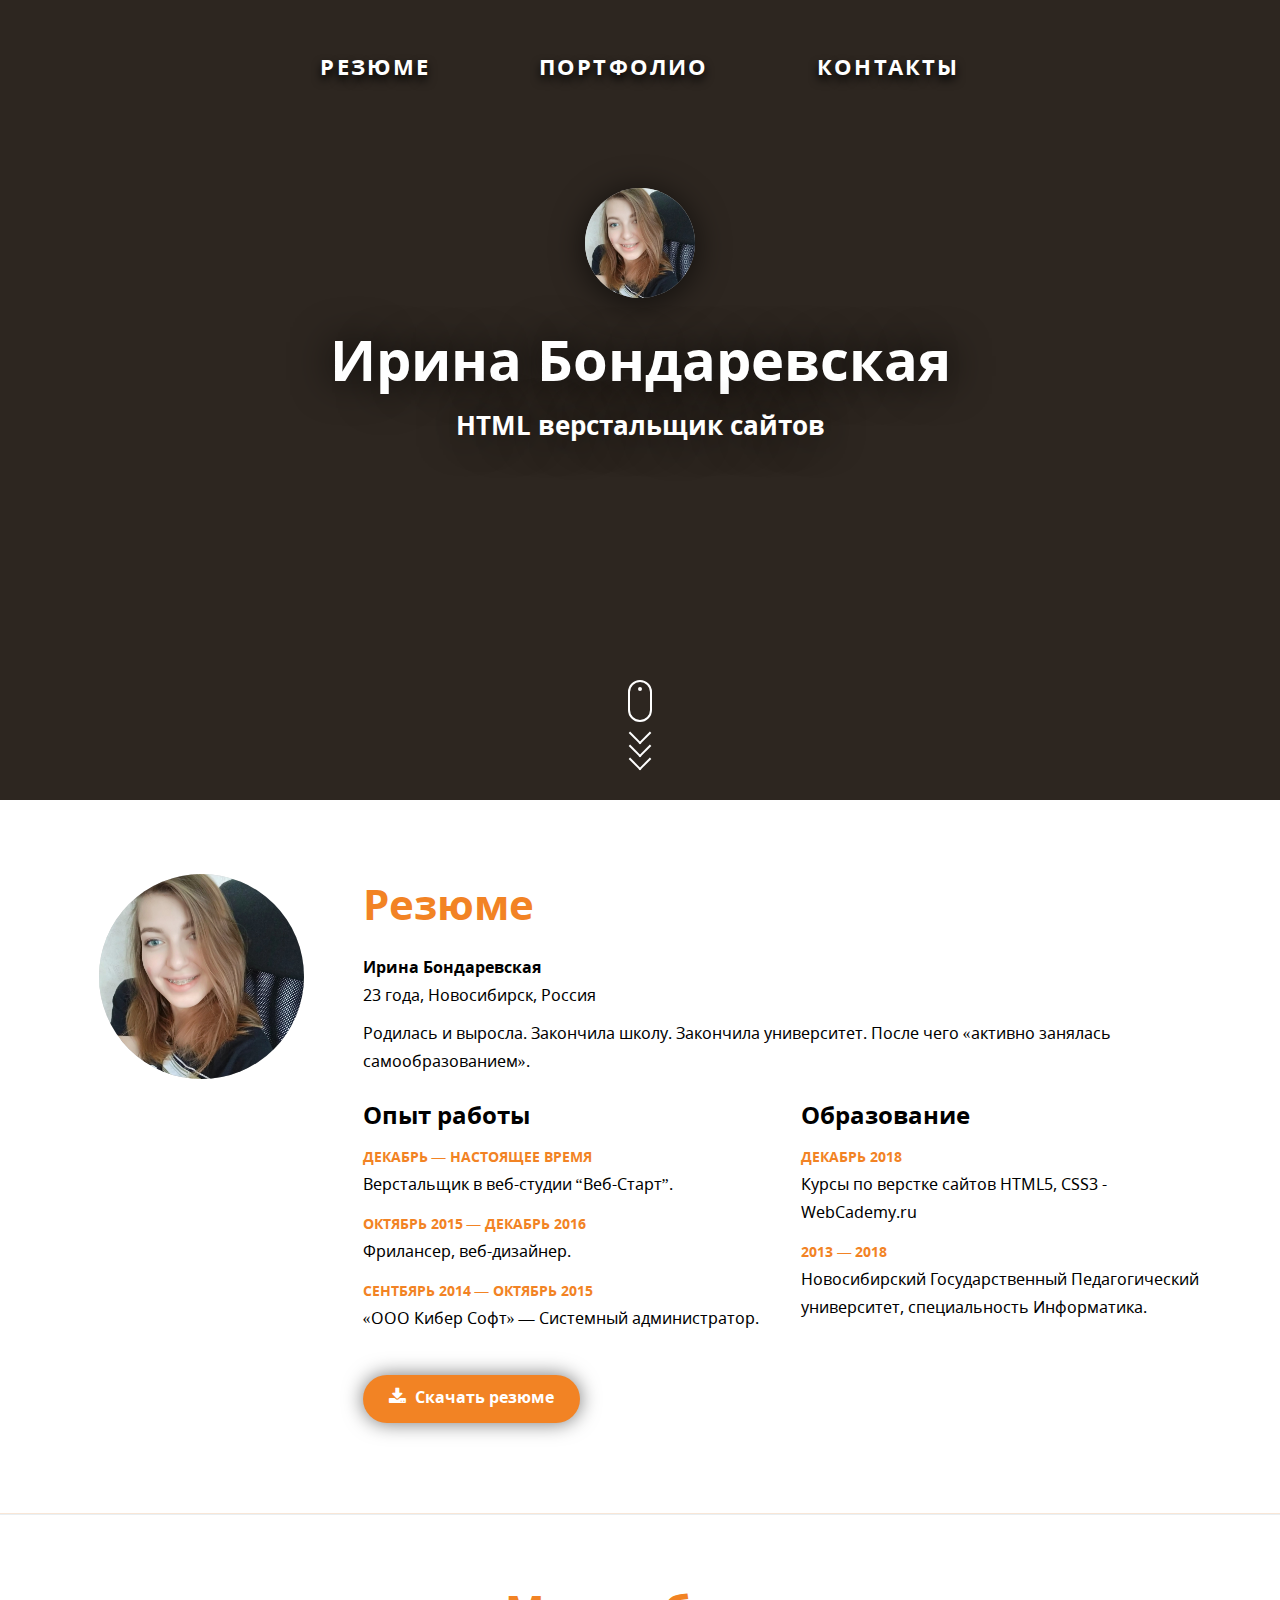
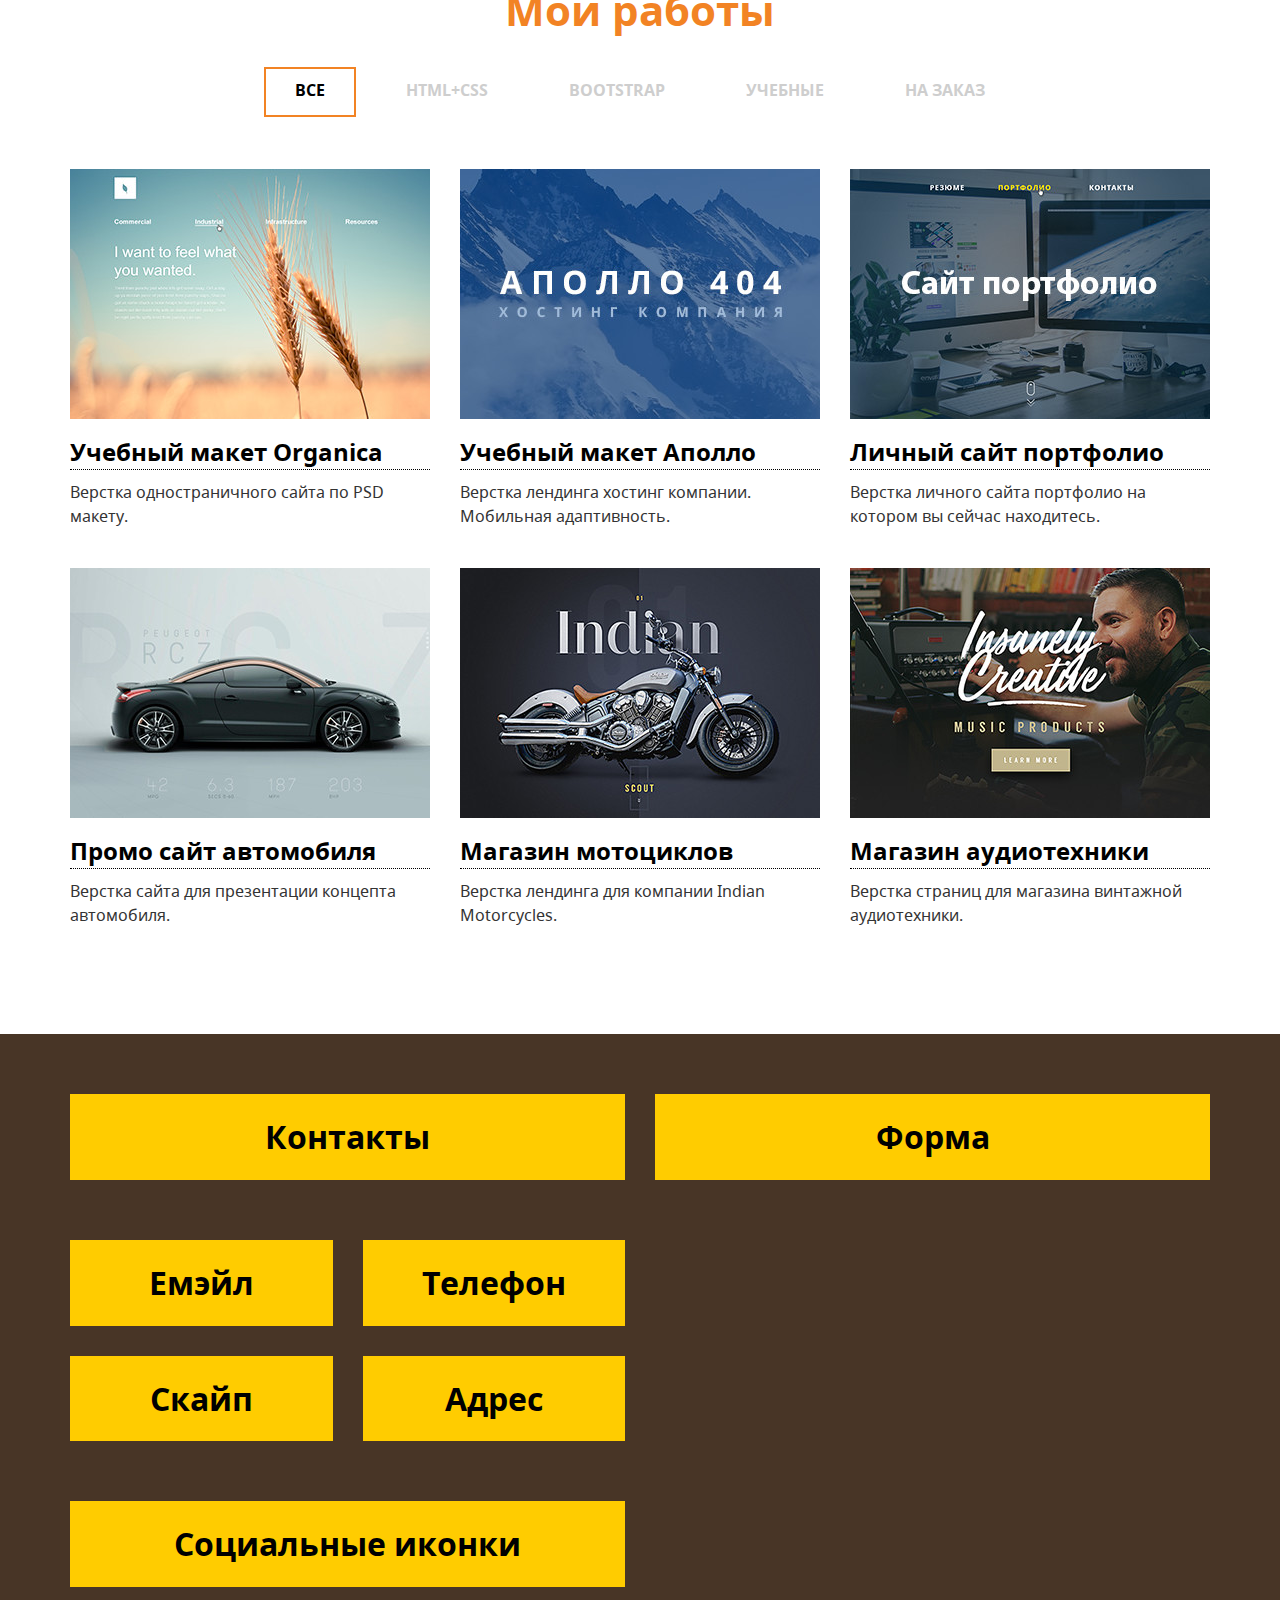
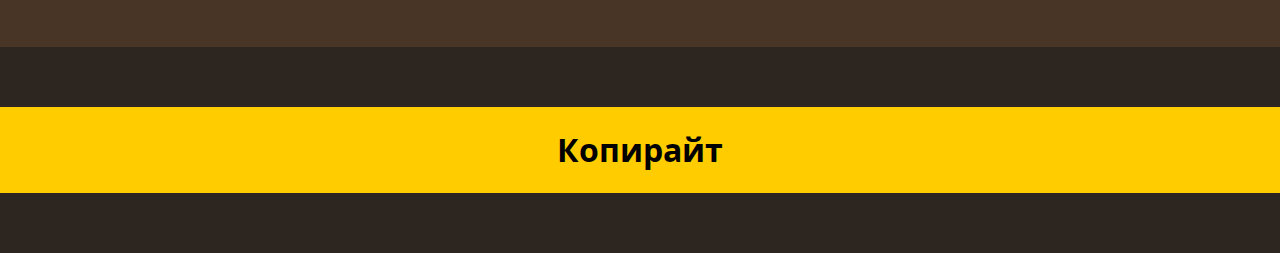
==== docs/index.html @ ef846573 "filter" ====
<!DOCTYPE html>
<html lang="ru">
<head>
	<meta charset="UTF-8">
	<meta http-equiv="X-UA-Compatible" content="IE=edge" />
	<meta name="viewport" content="width=device-width, initial-scale=1.0" />

	<!-- Titles -->
	<title>Personal site portfolio- Irina Bondarevskaya</title>
	<meta name="keywords" content="Ключевые слова...">
    <meta name="description" content="Описание страницы...">

	<!-- Syles -->
	<link rel="stylesheet" href="libs/bootstrap/css/bootstrap.min.css">
	<link rel="stylesheet" href="css/main.css">
	<link rel="stylesheet" href="fonts/noto-webfont/noto.css">
	<link rel="stylesheet" href="fonts/font-awesome/css/font-awesome.min.css">
	
</head>
<body>

	<!--[if lt IE 8]>
	    <p class="browserupgrade">Вы используете <strong>устаревшую</strong> версию браузера. Пожалуйста <a href="http://browsehappy.com/">обновите свой браузер</a>.</p>
	<![endif]-->

	<!-- Здесь пишем код -->


	<!-- Шапка страницы -->
	<div class="header ">
		<div class="header__inner">
			<nav class="navigation">
				<div class="navigation__toggle navigation__toggle--fixed">
					<i class="fa fa-bars" aria-hidden="true"></i>
				</div>
				<ul class="navigation__list">
					<li><a href="#resume">Резюме</a></li>
					<li><a href="#portfolio">Портфолио</a></li>
					<li><a href="#contacts">Контакты</a></li>
				</ul>
			</nav>
			<div class="header__centered-content">
				<div class="user-photo user-photo--shadow">
					<img src="usercontent/img/ph1.jpg" alt="Ирина Бондаревская">
				</div>
				<h1 class="header__title">Ирина Бондаревская</h1>
				<h2 class="header__subtitle">HTML верстальщик сайтов</h2>
			</div>

		<a href="#resume" class="mouse_scroll">

		<div class="mouse">
			<div class="wheel"></div>
		</div>
		<div>
			<span class="m_scroll_arrows unu"></span>
			<span class="m_scroll_arrows doi"></span>
			<span class="m_scroll_arrows trei"></span>
		</a>
		</div>
		</div>
	</div>
	<!--//Шапка страницы  -->

	<!-- Резюме -->
	<div id="resume" class="section section--bottom-line section--bg-laptop ">
	<div class="container ">
		<div class="row">
			<!-- Фото пользователя -->
			<div class="hidden-xs col-sm-2 col-lg-3">
				<div class="user-photo user-photo--big">
					<img src="usercontent/img/ph1.jpg" alt="Ирина Бондаревская">
				</div> 
			</div>
			<!--// Фото пользователя-->

			<!-- Резюме пользователя-->
			<div class="col-sm-10 col-lg-9">
				<div class="heading">Резюме</div>
				<p><strong>Ирина Бондаревская</strong><br>23 года, Новосибирск, Россия<br></p>
				<p>Родилась и выросла. Закончила школу. Закончила университет. После чего «активно занялась самообразованием».</p>

				<!-- Опыт и образование-->
				<div class="row">
					<div class="col-sm-6"> 
						<div class="heading heading--medium">Опыт работы</div>
						<ul class="defenition-list">
							<li class="defenition-list__item">
							<div class="defenition-list__def">
								Декабрь — настоящее время 
							</div>
							<div class="defenition-list__desc">
								<p>Верстальщик в веб-студии “Веб-Старт”.</p>
							</div>
						</li>
							<li class="defenition-list__item">
							<div class="defenition-list__def">
								октябрь 2015 — Декабрь 2016
							</div>
							<div class="defenition-list__desc">
								<p>Фрилансер, веб-дизайнер.</p>
							</div>
						</li>
							<li class="defenition-list__item">
							<div class="defenition-list__def">
								Сентбярь 2014 — Октябрь 2015
							</div>
							<div class="defenition-list__desc">
								<p>«ООО Кибер Софт» — Системный администратор.</p>
							</div>
						</li>
						</ul>
					</div>

					<div class="col-sm-6"> 
						<div class="heading heading--medium">Образование</div>
						<ul class="defenition-list">
							<li class="defenition-list__item">
							<div class="defenition-list__def">
								декабрь 2018
							</div>
							<div class="defenition-list__desc">
								<p>Курсы по верстке сайтов HTML5, CSS3 - 	WebCademy.ru</p>
							</div>
						</li>
							<li class="defenition-list__item">
							<div class="defenition-list__def">
								2013 — 2018
							</div>
							<div class="defenition-list__desc">
								<p>Новосибирский Государственный Педагогический университет, специальность Информатика.</p>
							</div>
						</li>
							<li class="defenition-list__item">
							<div class="defenition-list__def">
								
							</div>
							<div class="defenition-list__desc">
								<p></p>
							</div>
						</li>
						</ul>

					</div>
				</div>
				<!--// Опыт и образование-->

				<div class="button">
					<i class="fa fa-download"></i>
					Скачать резюме
				</div>
			</div>
			<!--// Резюме пользователя-->
		</div>
	</div>
</div>
	<!--// Резюме -->

	<div class="line"></div>

	<!-- Портфолио -->
<div id="portfolio" class="section section--padding-smaller section--bg-gear">
	<div class="container">

		<div class="heading heading-center ">Мои работы</div>

		<!-- Фильтр работ -->

		<div class="filter-block">
			<ul class="filter-block__block">
				<li class="filter-block__element">
					<span class="filter-block__button filter-block__button--active filter"  data-filter="all">Все</span>
				</li>
				<li class="filter-block__element">
					<span class="filter-block__button filter" data-filter=".html-css">HTML+CSS</span>
				</li>
				<li class="filter-block__element">
					<span class="filter-block__button filter" data-filter=".bootstrap">Bootstrap</span>
				</li>
				<li class="filter-block__element">
					<span class="filter-block__button filter" data-filter=".tutorial">Учебные</span>
				</li>
				<li class="filter-block__element">
					<span class="filter-block__button filter" data-filter=".payed">На заказ</span>
				</li>
			</ul>
		</div>
		<!-- //Фильтр работ -->

			

		<!-- Галерея работ 1 -->

		<div class="row" id="portfolio-projects">
			<div class="col-sm-4 mix html-css tutorial">
				<div class="portfolio__item">
					<div class="portfolio-item__image">
						<a href="#">
							<div class="portfolio-item__image__hover">
								<i class="fa fa-search"></i><br>
								<span>Смотреть макет</span>
							</div>
							<img src="usercontent/img/project_organica.jpg" alt="Учебный макет Organica">
						</a>
					</div>
					<div class="portfolio-item__title">
						<a href="#">Учебный макет Organica</a>
					</div>
					<div class="portfolio-item__description">
						Верстка одностраничного сайта по PSD макету.
					</div>
				</div>
			</div>
			<div class="col-sm-4 mix bootstrap tutorial">
				<div class="portfolio__item">
					<div class="portfolio-item__image">
						<a href="#">
							<div class="portfolio-item__image__hover">
								<i class="fa fa-search"></i><br>
								<span>Смотреть макет</span>
							</div>
							<img src="usercontent/img/project_apollo.jpg" alt="Учебный макет Аполло">
						</a>
					</div>
					<div class="portfolio-item__title">
						<a href="#">Учебный макет Аполло</a>
					</div>
					<div class="portfolio-item__description">
						Верстка лендинга хостинг компании. Мобильная адаптивность.
					</div>
				</div>
			</div>
			<div class="col-sm-4 mix bootstrap tutorial">
				<div class="portfolio__item">
					<div class="portfolio-item__image">
						<a href="#">
							<div class="portfolio-item__image__hover">
								<i class="fa fa-search"></i><br>
								<span>Смотреть макет</span>
							</div>
							<img src="usercontent/img/project_portfolio.jpg" alt="Личный сайт портфолио">
						</a>
					</div>
					<div class="portfolio-item__title">
						<a href="#">Личный сайт портфолио</a>
					</div>
					<div class="portfolio-item__description">
						Верстка личного сайта портфолио на котором вы сейчас находитесь. 
					</div>
				</div>
			</div>
		<!-- //Галерея работ 1 -->

		<!-- Галерея работ 2 -->
			<div class="col-sm-4 mix html-css payed">
				<div class="portfolio__item">
					<div class="portfolio-item__image">
						<a href="#">
							<div class="portfolio-item__image__hover">
								<i class="fa fa-search"></i><br>
								<span>Смотреть макет</span>
							</div>
							<img src="usercontent/img/project_auto.jpg" alt="Промо сайт автомобиля">
						</a>
					</div>
					<div class="portfolio-item__title">
						<a href="#">Промо сайт автомобиля</a>
					</div>
					<div class="portfolio-item__description">
						Верстка сайта для презентации концепта автомобиля.
					</div>
				</div>
			</div>
			<div class="col-sm-4 mix bootstrap payed">
				<div class="portfolio__item">
					<div class="portfolio-item__image">
						<a href="#">
							<div class="portfolio-item__image__hover">
								<i class="fa fa-search"></i><br>
								<span>Смотреть макет</span>
							</div>
							<img src="usercontent/img/project_moto.jpg" alt="Магазин мотоциклов">
						</a>
					</div>
					<div class="portfolio-item__title">
						<a href="#">Магазин мотоциклов</a>
					</div>
					<div class="portfolio-item__description">
						Верстка лендинга для компании Indian Motorcycles.
					</div>
				</div>
			</div>
			<div class="col-sm-4 mix html-css payed">
				<div class="portfolio__item">
					<div class="portfolio-item__image">
						<a href="#">
							<div class="portfolio-item__image__hover">
								<i class="fa fa-search"></i><br>
								<span>Смотреть макет</span>
							</div>
							<img src="usercontent/img/project_music.jpg" alt="Магазин аудиотехники">
						</a>
					</div>
					<div class="portfolio-item__title">
						<a href="#">Магазин аудиотехники</a>
					</div>
					<div class="portfolio-item__description">
						Верстка страниц для магазина винтажной аудиотехники.
					</div>
				</div>
			</div>
		</div>
	</div>
</div>
		<!-- //Галерея работ 2 -->
	<!--// Портфолио -->

	<!-- Контакты -->
	<div id="contacts" class="block-bg">
		<div class="container">
			<div class="row">
				<div class="col-sm-6">
					<div class="block">
						Контакты
					</div>
					<div class="row">
						<div class="col-lg-6">
							<div class="block">
								Емэйл
							</div>
							<div class="block">
								Скайп
							</div>
						</div>
						<div class="col-lg-6">
							<div class="block">
								Телефон
							</div>
							<div class="block">
								Адрес
							</div>
						</div>
					</div>
					<div class="block">
								Социальные иконки
					</div>
				</div>
				<div class="col-sm-6">
					<div class="block">
						Форма
					</div>
				</div>
			</div>
		</div>
	</div>
	<!--// Контакты  -->

	<!-- Копирайт  -->
	<div class="block-bg-copyright">
		<div class="block">
			Копирайт
		</div>
						
	</div>
	<!--// Копирайт  -->






	<script src="libs/jquery/jquery-3.3.1.min.js"></script>
	<script src="libs/bootstrap/js/bootstrap.min.js"></script>
	<script src="libs/pageScroll2id/jquery.malihu.PageScroll2id.js"></script>
	<script src="libs/mixitup2/jquery.mixitup.min.js"></script>

	<script src="js/main.js"></script>
	<script src="js/navigation.js"></script>


</body>
</html>
---- docs/css/main.css ----
/*
 * Box-sizing-model
 */
*,
*:before,
*:after {
  -moz-box-sizing: border-box;
  -webkit-box-sizing: border-box;
  box-sizing: border-box;
}
/*
 * Responsive images
*/
img {
  max-width: 100%;
  height: auto;
}
/*
 * Cursor change on hover on Buttons
*/
input[type="submit"] {
  cursor: pointer;
}
/*
 * A better looking default horizontal rule
 */
hr {
  display: block;
  height: 1px;
  border: 0;
  border-top: 1px solid #ccc;
  margin: 1em 0;
  padding: 0;
}
/*
 * Allow only vertical resizing of textareas.
 */
textarea {
  resize: vertical;
}
/*
 * Clearfix: contain floats
 *
 * For modern browsers
 * 1. The space content is one way to avoid an Opera bug when the
 *    `contenteditable` attribute is included anywhere else in the document.
 *    Otherwise it causes space to appear at the top and bottom of elements
 *    that receive the `clearfix` class.
 * 2. The use of `table` rather than `block` is only necessary if using
 *    `:before` to contain the top-margins of child elements.
 */
.clearfix:before,
.clearfix:after {
  content: " ";
  /* 1 */
  display: table;
  /* 2 */
}
.clearfix:after {
  clear: both;
}
.clear {
  clear: both;
  height: 0;
  width: 0;
  visibility: hidden;
}
/* ==========================================================================
   Browser Upgrade Prompt
   ========================================================================== */
.browserupgrade {
  margin: 0.2em 0;
  background: #ccc;
  color: #000;
  padding: 0.2em 0;
}
html,
body {
  height: 100%;
  font-family: 'Noto Sans';
  font-weight: 400;
  min-width: 320px;
}
html {
  font-size: 10px;
  line-height: 1.4;
}
body {
  font-size: 1.6rem;
  /* 10px * 1.6 = 16px */
}
p {
  font-size: 14px;
  line-height: 22px;
  color: #000;
}
@media (min-width: 768px) {
  p {
    font-size: 16px;
    line-height: 28px;
  }
}
.block {
  background: #ffcc00;
  padding: 20px;
  color: #000;
  font-size: 32px;
  font-weight: bold;
  text-align: center;
  margin-top: 30px;
  margin-bottom: 30px;
}
.block-bg {
  background-color: #483526;
  padding: 30px 0;
}
.block-bg-copyright {
  background-color: #2d2620;
  padding: 30px 0;
}
.line {
  border-top: 1px solid #E9EFF3;
}
/*@media (min-width: 1200px) {
		margin-bottom: 0px;
	}*/
.navigation {
  font-size: 18px;
  font-weight: 700;
  text-transform: uppercase;
  text-shadow: 0px 5px 10px #000000;
  top: 51px;
  left: 0;
  right: 0;
}
@media (min-width: 768px) {
  .navigation {
    position: absolute;
    letter-spacing: 2.2px;
  }
}
@media (min-width: 1200px) {
  .navigation {
    font-size: 22px;
  }
}
.navigation .navigation__toggle {
  display: block;
  font-size: 38px;
  position: absolute;
  top: 13px;
  right: 16px;
  z-index: 2;
  cursor: pointer;
}
.navigation .navigation__toggle:hover,
.navigation .navigation__toggle:focus,
.navigation .navigation__toggle:active {
  color: #f28324;
}
@media (min-width: 768px) {
  .navigation .navigation__toggle {
    display: none;
  }
}
.navigation .navigation__toggle--fixed {
  position: fixed;
}
.navigation ul.navigation__list {
  margin: 0;
  padding: 0;
  list-style-type: none;
  text-align: center;
  display: none;
  z-index: 1;
  position: fixed;
  top: 0;
  left: 0;
  bottom: 0;
  right: 0;
  background-color: rgba(45, 38, 32, 0.95);
}
@media (min-width: 768px) {
  .navigation ul.navigation__list {
    display: block;
    position: absolute;
    top: 60;
  }
}
.navigation ul.navigation__list--open {
  display: flex;
  -webkit-justify-content: center;
  justify-content: center;
  -webkit-align-items: center;
  align-items: center;
  -webkit-flex-direction: column;
  -ms-flex-direction: column;
  flex-direction: column;
}
.navigation ul.navigation__list li {
  margin: 0 0 40px;
  padding: 0;
  display: block;
  margin-left: auto;
  margin-right: auto;
}
.navigation ul.navigation__list li:last-child {
  margin-bottom: 0;
}
@media (min-width: 768px) {
  .navigation ul.navigation__list li {
    margin: 0;
    padding: 0;
    display: inline-block;
    margin-right: 50px;
  }
  .navigation ul.navigation__list li:last-child {
    margin-right: 0;
  }
}
@media (min-width: 1200px) {
  .navigation ul.navigation__list li {
    margin-right: 100px;
  }
}
.navigation ul.navigation__list a {
  color: #FFF;
  text-decoration: none;
}
.navigation ul.navigation__list a:hover,
.navigation ul.navigation__list a:focus,
.navigation ul.navigation__list a:active {
  color: #f28324;
}
.user-photo {
  height: 110px;
  width: 110px;
  margin-left: auto;
  margin-right: auto;
  margin-bottom: 31px;
  -webkit-border-radius: 80px;
  border-radius: 80px;
  overflow: hidden;
  background-image: url("../img/placeholders/user-avatar-female-placeholder-small.jpg");
  background-repeat: no-repeat;
  background-position: center;
  -webkit-background-size: cover;
  -o-background-size: cover;
  background-size: cover;
}
.user-photo--shadow {
  -webkit-box-shadow: 0px 4px 30px 3px rgba(0, 0, 0, 0.55);
  -moz-box-shadow: 0px 4px 30px 3px rgba(0, 0, 0, 0.55);
  box-shadow: 0px 4px 30px 3px rgba(0, 0, 0, 0.55);
}
.user-photo--big {
  max-width: 100%;
  height: auto;
  -webkit-border-radius: 110px;
  border-radius: 110px;
  background-image: url("../img/placeholders/user-avatar-female-placeholder.jpg");
}
@media (min-width: 1200px) {
  .user-photo--big {
    width: 205px;
    height: 205px;
  }
}
a.mouse_scroll {
  display: block;
  margin: 0 auto;
  width: 24px;
  height: 100px;
  position: absolute;
  bottom: 2rem;
  left: 50%;
  margin-left: -12px;
  -webkit-animation-delay: 1.2s;
  -moz-animation-delay: 1.2s;
  -o-animation-delay: 1.2s;
  animation-delay: 1.2s;
}
@media screen and (max-width: 768px) {
  a.mouse_scroll {
    bottom: 1rem;
  }
}
a.mouse_scroll:active,
a.mouse_scroll:focus {
  outline: none;
}
.m_scroll_arrows {
  display: block;
  width: 5px;
  height: 5px;
  -ms-transform: rotate(45deg);
  /* IE 9 */
  -webkit-transform: rotate(45deg);
  /* Chrome, Safari, Opera */
  transform: rotate(45deg);
  border-right: 2px solid white;
  border-bottom: 2px solid white;
  margin: 0 0 3px 4px;
  width: 16px;
  height: 16px;
}
.unu {
  margin-top: 45px;
}
.unu,
.doi,
.trei {
  -webkit-animation: mouse-scroll 1s infinite;
  -moz-animation: mouse-scroll 1s infinite;
}
.unu {
  -webkit-animation-delay: .1s;
  -moz-animation-delay: .1s;
  -webkit-animation-direction: alternate;
}
.doi {
  -webkit-animation-delay: .2s;
  -moz-animation-delay: .2s;
  -webkit-animation-direction: alternate;
  margin-top: -6px;
}
.trei {
  -webkit-animation-delay: .3s;
  -moz-animation-delay: .3s;
  -webkit-animation-direction: alternate;
  margin-top: -6px;
}
.mouse {
  height: 42px;
  width: 24px;
  border-radius: 14px;
  transform: none;
  border: 2px solid white;
  top: 170px;
  display: none;
}
@media (min-width: 768px) {
  .mouse {
    display: block;
  }
}
.wheel {
  height: 5px;
  width: 2px;
  display: block;
  margin: 5px auto;
  background: white;
  position: relative;
  height: 4px;
  width: 4px;
  border: 2px solid white;
  -webkit-border-radius: 8px;
  border-radius: 8px;
}
.wheel {
  -webkit-animation: mouse-wheel 0.6s linear infinite;
  -moz-animation: mouse-wheel 0.6s linear infinite;
}
@-webkit-keyframes mouse-wheel {
  0% {
    opacity: 1;
    -webkit-transform: translateY(0);
    -ms-transform: translateY(0);
    transform: translateY(0);
  }
  100% {
    opacity: 0;
    -webkit-transform: translateY(6px);
    -ms-transform: translateY(6px);
    transform: translateY(6px);
  }
}
@-moz-keyframes mouse-wheel {
  0% {
    top: 1px;
  }
  25% {
    top: 2px;
  }
  50% {
    top: 3px;
  }
  75% {
    top: 2px;
  }
  100% {
    top: 1px;
  }
}
@-webkit-keyframes mouse-scroll {
  0% {
    opacity: 0;
  }
  50% {
    opacity: .5;
  }
  100% {
    opacity: 1;
  }
}
@-moz-keyframes mouse-scroll {
  0% {
    opacity: 0;
  }
  50% {
    opacity: .5;
  }
  100% {
    opacity: 1;
  }
}
@-o-keyframes mouse-scroll {
  0% {
    opacity: 0;
  }
  50% {
    opacity: .5;
  }
  100% {
    opacity: 1;
  }
}
@keyframes mouse-scroll {
  0% {
    opacity: 0;
  }
  50% {
    opacity: .5;
  }
  100% {
    opacity: 1;
  }
}
.section {
  padding-top: 35px;
  padding-bottom: 40px;
}
@media (min-width: 768px) {
  .section {
    padding-top: 50px;
    padding-bottom: 60px;
  }
}
@media (min-width: 1200px) {
  .section {
    padding-top: 74px;
    padding-bottom: 90px;
  }
}
.section--padding-smaller {
  padding-top: 30px;
  padding-bottom: 35px;
}
@media (min-width: 768px) {
  .section--padding-smaller {
    padding-top: 50px;
    padding-bottom: 60px;
  }
}
@media (min-width: 1200px) {
  .section--padding-smaller {
    padding-top: 65px;
    padding-bottom: 67px;
  }
}
.section--bottom-line {
  border-bottom: 1px solid #f8e6d6;
}
.section--bg-laptop {
  background-repeat: no-repeat;
  background-position: right 70%;
}
@media (min-width: 1500px) {
  .section--bg-laptop {
    background-image: url("../img/bg/laptop.png");
  }
}
.section--bg-gear {
  background-repeat: no-repeat;
  background-position: left 55%;
}
@media (min-width: 1500px) {
  .section--bg-gear {
    background-image: url("../img/bg/2.png");
  }
}
.heading {
  color: #f28324;
  font-weight: 700;
  font-size: 32px;
  margin: 0 0 19px;
}
@media (min-width: 768px) {
  .heading {
    font-size: 42px;
  }
}
.heading--medium {
  font-size: 24px;
  line-height: 28px;
  margin: 16px 0 15px;
  color: #000;
}
.heading-center {
  text-align: center;
}
.defenition-list {
  margin: 0;
  padding: 0;
  margin-bottom: 43px;
  list-style-type: none;
}
.defenition-list__item {
  margin: 0;
  padding: 0;
  margin-bottom: 13px;
}
.defenition-list__def {
  font-size: 14px;
  line-height: 26px;
  font-weight: 700;
  color: #f28324;
  text-transform: uppercase;
}
.defenition-list__desc {
  font-size: 14px;
  line-height: 26px;
}
@media (min-width: 768px) {
  .defenition-list__desc {
    font-size: 16px;
  }
}
.button {
  font-size: 16px;
  font-weight: 700;
  color: #FFF;
  display: inline-block;
  -webkit-border-radius: 24px;
  border-radius: 24px;
  padding: 11px 26px 14px;
  -webkit-box-shadow: 0px 0px 20px 0px rgba(0, 0, 0, 0.55);
  -moz-box-shadow: 0px 0px 20px 0px rgba(0, 0, 0, 0.55);
  box-shadow: 0px 0px 20px 0px rgba(0, 0, 0, 0.55);
  background-color: #f28324;
  cursor: pointer;
}
.button .fa {
  font-size: 18px;
  margin-right: 5px;
}
.button:hover,
.buttonfocus {
  background-color: #FFF;
  color: #f28324;
}
.button:active {
  background-color: #f28324;
  color: #2d2620;
}
.filter-block {
  font-size: 16px;
  font-weight: 700;
  text-transform: uppercase;
  padding-top: 19px;
  margin-bottom: 20px;
}
@media (min-width: 768px) {
  .filter-block {
    padding-top: 8px;
    margin-bottom: 50px;
  }
}
.filter-block__block {
  margin: 0;
  padding: 0;
  list-style-type: none;
  text-align: center;
}
.filter-block__element {
  margin: 0 0 9;
  padding: 0;
  display: block;
}
@media (min-width: 768px) {
  .filter-block__element {
    margin-right: 0;
    display: inline-block;
  }
}
@media (min-width: 1200px) {
  .filter-block__element {
    margin-right: 15px;
  }
  .filter-block__element:last-child {
    margin-right: 0;
  }
}
.filter-block__button {
  color: #cecece;
  padding: 10px 31px 17px;
  cursor: pointer;
  display: inline-block;
}
.filter-block__button:hover {
  color: #000;
}
.filter-block__button:active,
.filter-block__button:focus {
  padding: 10px 29px 13px;
  border: 2px solid #f28324;
  color: #000;
}
.filter-block__button--active {
  padding: 10px 29px 13px;
  border: 2px solid #f28324;
  color: #000;
}
#portfolio-projects .mix {
  display: none;
}
.portfolio__item {
  margin-left: auto;
  margin-right: auto;
  max-width: 360px;
  margin-bottom: 40px;
}
.portfolio-item__image {
  margin-bottom: 15px;
  position: relative;
  display: block;
  min-height: 190px;
  background-image: url("../img/placeholders/project_placeholder.jpg");
  background-repeat: no-repeat;
  background-position: center;
  -webkit-background-size: cover;
  -o-background-size: cover;
  background-size: cover;
  overflow: hidden;
}
@media (min-width: 768px) {
  .portfolio-item__image {
    min-height: 150px;
    height: 150px;
  }
}
@media (min-width: 992px) {
  .portfolio-item__image {
    height: 200px;
  }
}
@media (min-width: 1200px) {
  .portfolio-item__image {
    margin-bottom: 16px;
    height: 250px;
  }
}
.portfolio-item__image__hover {
  position: absolute;
  top: 100%;
  bottom: 0;
  left: 0;
  right: 0;
  text-align: center;
  font-size: 26px;
  color: #fff;
  cursor: pointer;
  background-color: rgba(242, 131, 36, 0.9);
  overflow: hidden;
  -webkit-transition: top 0.5s ease-out;
  -moz-transition: top 0.5s ease-out;
  -ms-transition: top 0.5s ease-out;
  -o-transition: top 0.5s ease-out;
  transition: top 0.5s ease-out;
}
.portfolio-item__image__hover .fa {
  font-size: 64px;
  display: inline-block;
  position: absolute;
  top: 50%;
  left: 50%;
  -webkit-transform: translate(-50%, -50%);
  -moz-transform: translate(-50%, -50%);
  -ms-transform: translate(-50%, -50%);
  -o-transform: translate(-50%, -50%);
  transform: translate(-50%, -50%);
}
@media (min-width: 768px) {
  .portfolio-item__image__hover .fa {
    font-size: 50px;
  }
}
@media (min-width: 1200px) {
  .portfolio-item__image__hover .fa {
    font-size: 64px;
    position: static;
    margin-bottom: 15px;
    margin-top: 60px;
    -webkit-transform: translate(0%, 0%);
    -moz-transform: translate(0%, 0%);
    -ms-transform: translate(0%, 0%);
    -o-transform: translate(0%, 0%);
    transform: translate(0%, 0%);
  }
}
.portfolio-item__image__hover span {
  display: none;
}
@media (min-width: 1200px) {
  .portfolio-item__image__hover span {
    display: inline-block;
  }
}
.portfolio-item__image:hover .portfolio-item__image__hover {
  display: block;
  top: 0%;
}
.portfolio-item__title {
  font-size: 20px;
  font-weight: 700;
  margin-bottom: 10px;
}
.portfolio-item__title a {
  color: #000;
  text-decoration: none;
}
.portfolio-item__title a:hover,
.portfolio-item__title a:focus,
.portfolio-item__title a:active {
  color: #f28324;
  text-decoration: none;
}
@media (min-width: 1200px) {
  .portfolio-item__title {
    font-size: 24px;
    border-bottom: 1px dotted #000;
  }
  .portfolio-item__title:hover,
  .portfolio-item__title:focus,
  .portfolio-item__title:active {
    border-bottom: 1px dotted #f28324;
  }
}
.portfolio-item__description {
  font-size: 14px;
  line-height: 1.42;
}
@media (min-width: 1200px) {
  .portfolio-item__description {
    font-size: 16px;
    line-height: 1.5;
  }
}
.header {
  height: 390px;
  width: 100%;
  color: #FFF;
  display: table;
  background-color: #2d2620;
  background-image: url("../img/bg/bg3.jpeg");
  background-repeat: no-repeat;
  background-position: center;
  -webkit-background-size: cover;
  -o-background-size: cover;
  background-size: cover;
  position: relative;
}
@media (min-width: 768px) {
  .header {
    height: 560px;
  }
}
@media (min-width: 1200px) {
  .header {
    height: 800px;
  }
}
.header__inner {
  padding-top: 51px;
  padding-bottom: 60px;
  display: table-cell;
  text-align: center;
  vertical-align: middle;
}
.header__centered-content {
  display: inline-block;
  margin-top: -100px;
}
@media (min-width: 768px) {
  .header__centered-content {
    margin-top: 0px;
  }
}
@media (min-width: 1200px) {
  .header__centered-content {
    margin-top: -162px;
  }
}
.header__title {
  font-size: 26px;
  font-weight: 700;
  margin: 0 0 20px;
  text-shadow: 0px 0px 40px #000000;
}
@media (min-width: 768px) {
  .header__title {
    font-size: 42px;
  }
}
@media (min-width: 1200px) {
  .header__title {
    font-size: 56px;
  }
}
.header__subtitle {
  font-size: 18px;
  font-weight: 700;
  margin: 0;
  text-shadow: 0px 0px 40px #000000;
}
@media (min-width: 768px) {
  .header__subtitle {
    font-size: 20px;
  }
}
@media (min-width: 1200px) {
  .header__subtitle {
    font-size: 26px;
  }
}
---- docs/fonts/noto-webfont/noto.css ----
@font-face {
    font-family: 'Noto Sans';
    src: local('Noto Sans'), local('NotoSans'), url('notosans.woff2') format('woff2'), url('notosans.woff') format('woff'), url('notosans.ttf') format('truetype');
    font-weight: 400;
    font-style: normal;
}
@font-face {
    font-family: 'Noto Sans';
    src: local('Noto Sans Italic'), local('NotoSans-Italic'), url('notosansitalic.woff2') format('woff2'), url('notosansitalic.woff') format('woff'), url('notosansitalic.ttf') format('truetype');
    font-weight: 400;
    font-style: italic;
}
@font-face {
    font-family: 'Noto Sans';
    src: local('Noto Sans Bold'), local('NotoSans-Bold'), url('notosansbold.woff2') format('woff2'), url('notosansbold.woff') format('woff'), url('notosansbold.ttf') format('truetype');
    font-weight: 700;
    font-style: normal;
}
@font-face {
    font-family: 'Noto Sans';
    src: local('Noto Sans Bold Italic'), local('NotoSans-BoldItalic'), url('notosansbolditalic.woff2') format('woff2'), url('notosansbolditalic.woff') format('woff'), url('notosansbolditalic.ttf') format('truetype');
    font-weight: 700;
    font-style: italic;
}
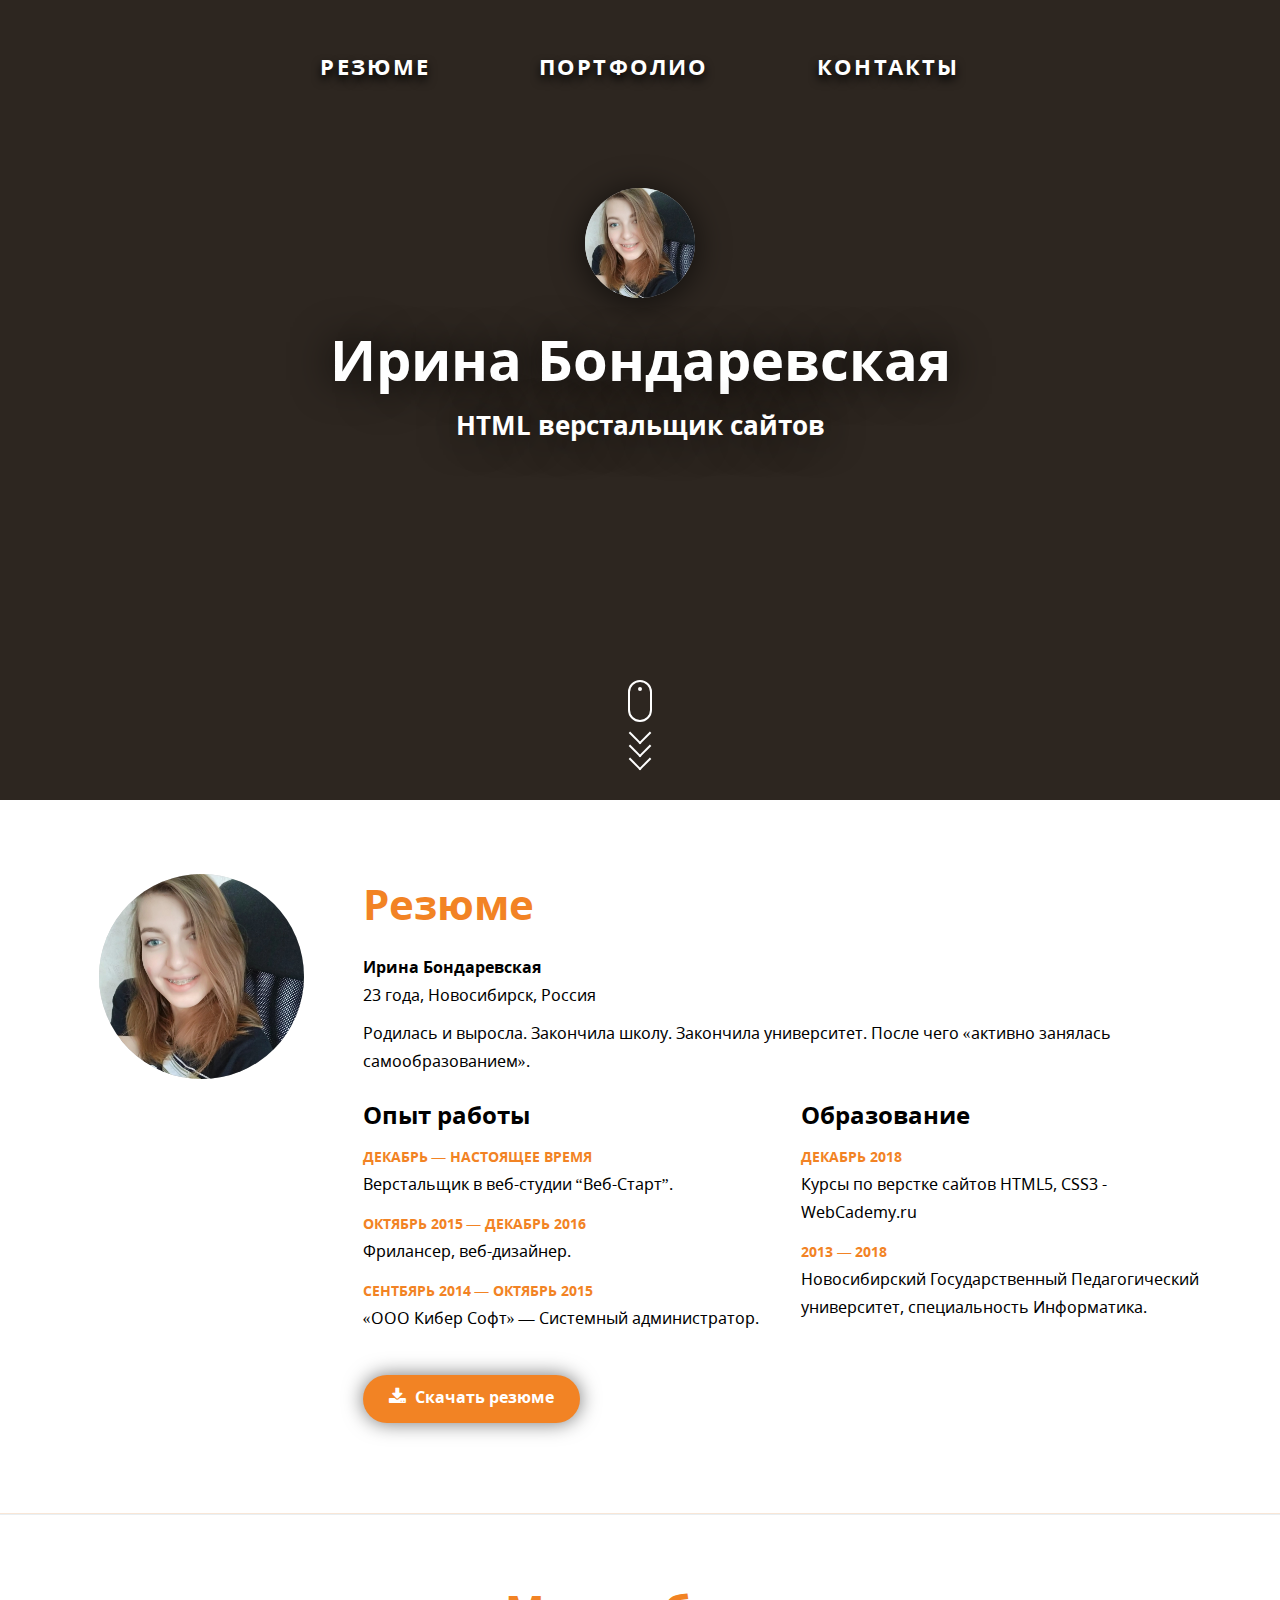
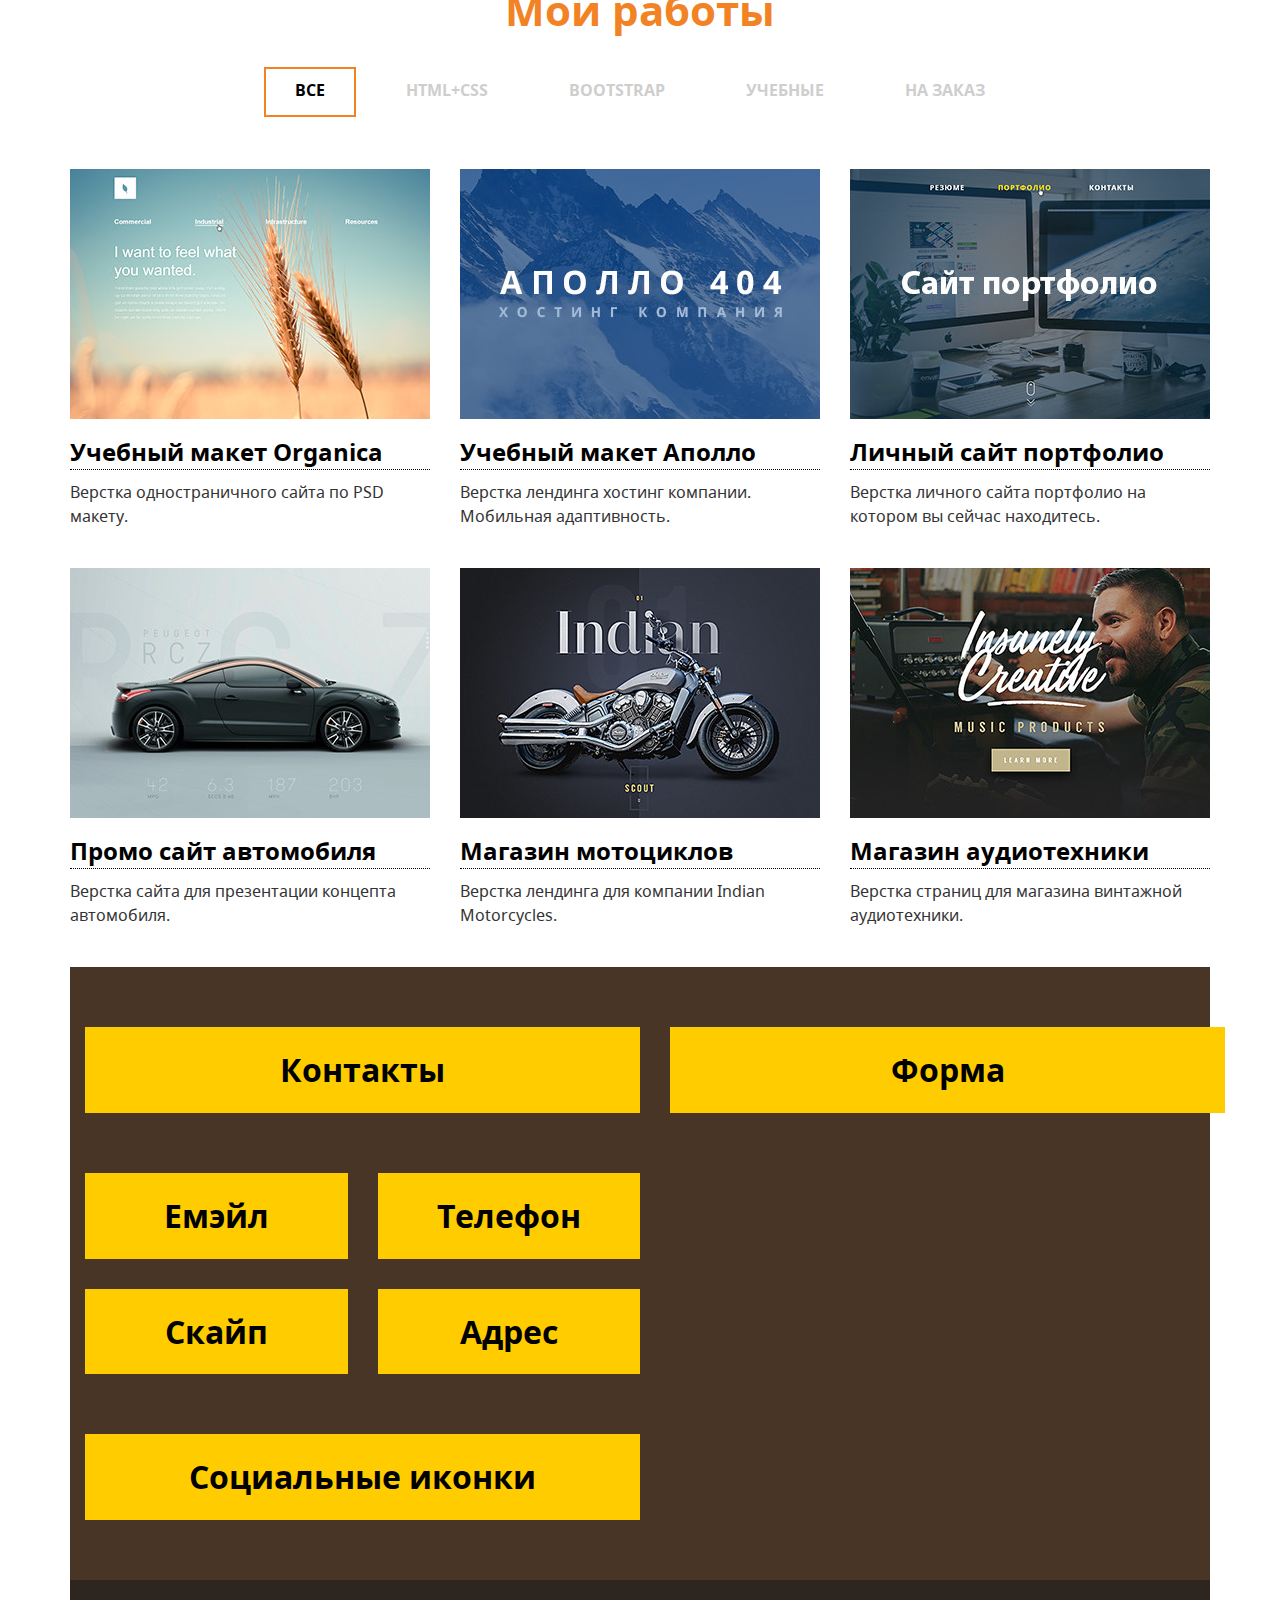
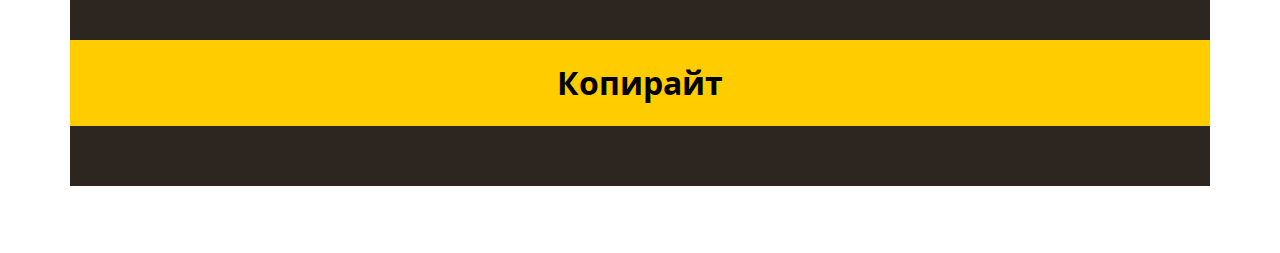
==== commit 181837a6: "filter 2" ====
--- a/docs/index.html
+++ b/docs/index.html
@@ -15,6 +15,7 @@
 	<link rel="stylesheet" href="css/main.css">
 	<link rel="stylesheet" href="fonts/noto-webfont/noto.css">
 	<link rel="stylesheet" href="fonts/font-awesome/css/font-awesome.min.css">
+	<link rel="stylesheet" href="libs/fancybox/jquery.fancybox.css">
 	
 </head>
 <body>
@@ -187,59 +188,51 @@
 		</div>
 		<!-- //Фильтр работ -->
 
-			
-
 		<!-- Галерея работ 1 -->
 
 		<div class="row" id="portfolio-projects">
 			<div class="col-sm-4 mix html-css tutorial">
 				<div class="portfolio__item">
 					<div class="portfolio-item__image">
-						<a href="#">
-							<div class="portfolio-item__image__hover">
-								<i class="fa fa-search"></i><br>
-								<span>Смотреть макет</span>
-							</div>
+						<a href="usercontent/img/full/organic.png" class="portfolio-item__image__hover fancybox" rel="group" title="Учебный макет Organica">
+								<i class="fa fa-search"></i><br>
+								<span>Смотреть макет</span>
+							</a>
 							<img src="usercontent/img/project_organica.jpg" alt="Учебный макет Organica">
+					</div>
+					<div class="portfolio-item__title">
+						<a href="#">Учебный макет Organica</a>
+					</div>
+					<div class="portfolio-item__description">
+						Верстка одностраничного сайта по PSD макету.
+					</div>
+				</div>
+			</div>
+			<div class="col-sm-4 mix bootstrap tutorial">
+				<div class="portfolio__item">
+					<div class="portfolio-item__image">
+						<a href="usercontent/img/full/apollo.png" class="portfolio-item__image__hover fancybox" rel="group" title="Учебный макет Аполло">
+								<i class="fa fa-search"></i><br>
+								<span>Смотреть макет</span>
 						</a>
-					</div>
-					<div class="portfolio-item__title">
-						<a href="#">Учебный макет Organica</a>
-					</div>
-					<div class="portfolio-item__description">
-						Верстка одностраничного сайта по PSD макету.
+							<img src="usercontent/img/project_apollo.jpg" alt="Учебный макет Аполло">
+					</div>
+					<div class="portfolio-item__title">
+						<a href="#">Учебный макет Аполло</a>
+					</div>
+					<div class="portfolio-item__description">
+						Верстка лендинга хостинг компании. Мобильная адаптивность.
 					</div>
 				</div>
 			</div>
 			<div class="col-sm-4 mix bootstrap tutorial">
 				<div class="portfolio__item">
 					<div class="portfolio-item__image">
-						<a href="#">
-							<div class="portfolio-item__image__hover">
-								<i class="fa fa-search"></i><br>
-								<span>Смотреть макет</span>
-							</div>
-							<img src="usercontent/img/project_apollo.jpg" alt="Учебный макет Аполло">
+						<a href="usercontent/img/full/portfolio.png" class="portfolio-item__image__hover fancybox" rel="group" title="Личный сайт портфолио">
+								<i class="fa fa-search"></i><br>
+								<span>Смотреть макет</span>
 						</a>
-					</div>
-					<div class="portfolio-item__title">
-						<a href="#">Учебный макет Аполло</a>
-					</div>
-					<div class="portfolio-item__description">
-						Верстка лендинга хостинг компании. Мобильная адаптивность.
-					</div>
-				</div>
-			</div>
-			<div class="col-sm-4 mix bootstrap tutorial">
-				<div class="portfolio__item">
-					<div class="portfolio-item__image">
-						<a href="#">
-							<div class="portfolio-item__image__hover">
-								<i class="fa fa-search"></i><br>
-								<span>Смотреть макет</span>
-							</div>
 							<img src="usercontent/img/project_portfolio.jpg" alt="Личный сайт портфолио">
-						</a>
 					</div>
 					<div class="portfolio-item__title">
 						<a href="#">Личный сайт портфолио</a>
@@ -255,13 +248,11 @@
 			<div class="col-sm-4 mix html-css payed">
 				<div class="portfolio__item">
 					<div class="portfolio-item__image">
-						<a href="#">
-							<div class="portfolio-item__image__hover">
-								<i class="fa fa-search"></i><br>
-								<span>Смотреть макет</span>
-							</div>
+						<a href="usercontent/img/full/carconcept.png" class="portfolio-item__image__hover fancybox" rel="group" title="Промо сайт автомобиля">
+								<i class="fa fa-search"></i><br>
+								<span>Смотреть макет</span>
+							</a>
 							<img src="usercontent/img/project_auto.jpg" alt="Промо сайт автомобиля">
-						</a>
 					</div>
 					<div class="portfolio-item__title">
 						<a href="#">Промо сайт автомобиля</a>
@@ -274,13 +265,11 @@
 			<div class="col-sm-4 mix bootstrap payed">
 				<div class="portfolio__item">
 					<div class="portfolio-item__image">
-						<a href="#">
-							<div class="portfolio-item__image__hover">
-								<i class="fa fa-search"></i><br>
-								<span>Смотреть макет</span>
-							</div>
+						<a href="usercontent/img/full/motocycles.jpg" class="portfolio-item__image__hover fancybox" rel="group" title="Магазин мотоциклов">
+								<i class="fa fa-search"></i><br>
+								<span>Смотреть макет</span>
+							</a>
 							<img src="usercontent/img/project_moto.jpg" alt="Магазин мотоциклов">
-						</a>
 					</div>
 					<div class="portfolio-item__title">
 						<a href="#">Магазин мотоциклов</a>
@@ -293,13 +282,11 @@
 			<div class="col-sm-4 mix html-css payed">
 				<div class="portfolio__item">
 					<div class="portfolio-item__image">
-						<a href="#">
-							<div class="portfolio-item__image__hover">
-								<i class="fa fa-search"></i><br>
-								<span>Смотреть макет</span>
-							</div>
+						<a href="usercontent/img/full/music.jpg" class="portfolio-item__image__hover fancybox" rel="group" title="Магазин аудиотехники">
+								<i class="fa fa-search"></i><br>
+								<span>Смотреть макет</span>
+							</a>
 							<img src="usercontent/img/project_music.jpg" alt="Магазин аудиотехники">
-						</a>
 					</div>
 					<div class="portfolio-item__title">
 						<a href="#">Магазин аудиотехники</a>
@@ -310,8 +297,7 @@
 				</div>
 			</div>
 		</div>
-	</div>
-</div>
+
 		<!-- //Галерея работ 2 -->
 	<!--// Портфолио -->
 
@@ -370,9 +356,11 @@
 
 
 	<script src="libs/jquery/jquery-3.3.1.min.js"></script>
+	<script src="libs/jquery/jquery.mousewheel-3.0.6.pack.js"></script>
 	<script src="libs/bootstrap/js/bootstrap.min.js"></script>
 	<script src="libs/pageScroll2id/jquery.malihu.PageScroll2id.js"></script>
 	<script src="libs/mixitup2/jquery.mixitup.min.js"></script>
+	<script src="libs/fancybox/jquery.fancybox.pack.js"></script>
 
 	<script src="js/main.js"></script>
 	<script src="js/navigation.js"></script>
--- a/docs/css/main.css
+++ b/docs/css/main.css
@@ -679,6 +679,7 @@
   transition: top 0.5s ease-out;
 }
 .portfolio-item__image__hover .fa {
+  color: #fff;
   font-size: 64px;
   display: inline-block;
   position: absolute;
@@ -709,6 +710,7 @@
   }
 }
 .portfolio-item__image__hover span {
+  color: #fff;
   display: none;
 }
 @media (min-width: 1200px) {
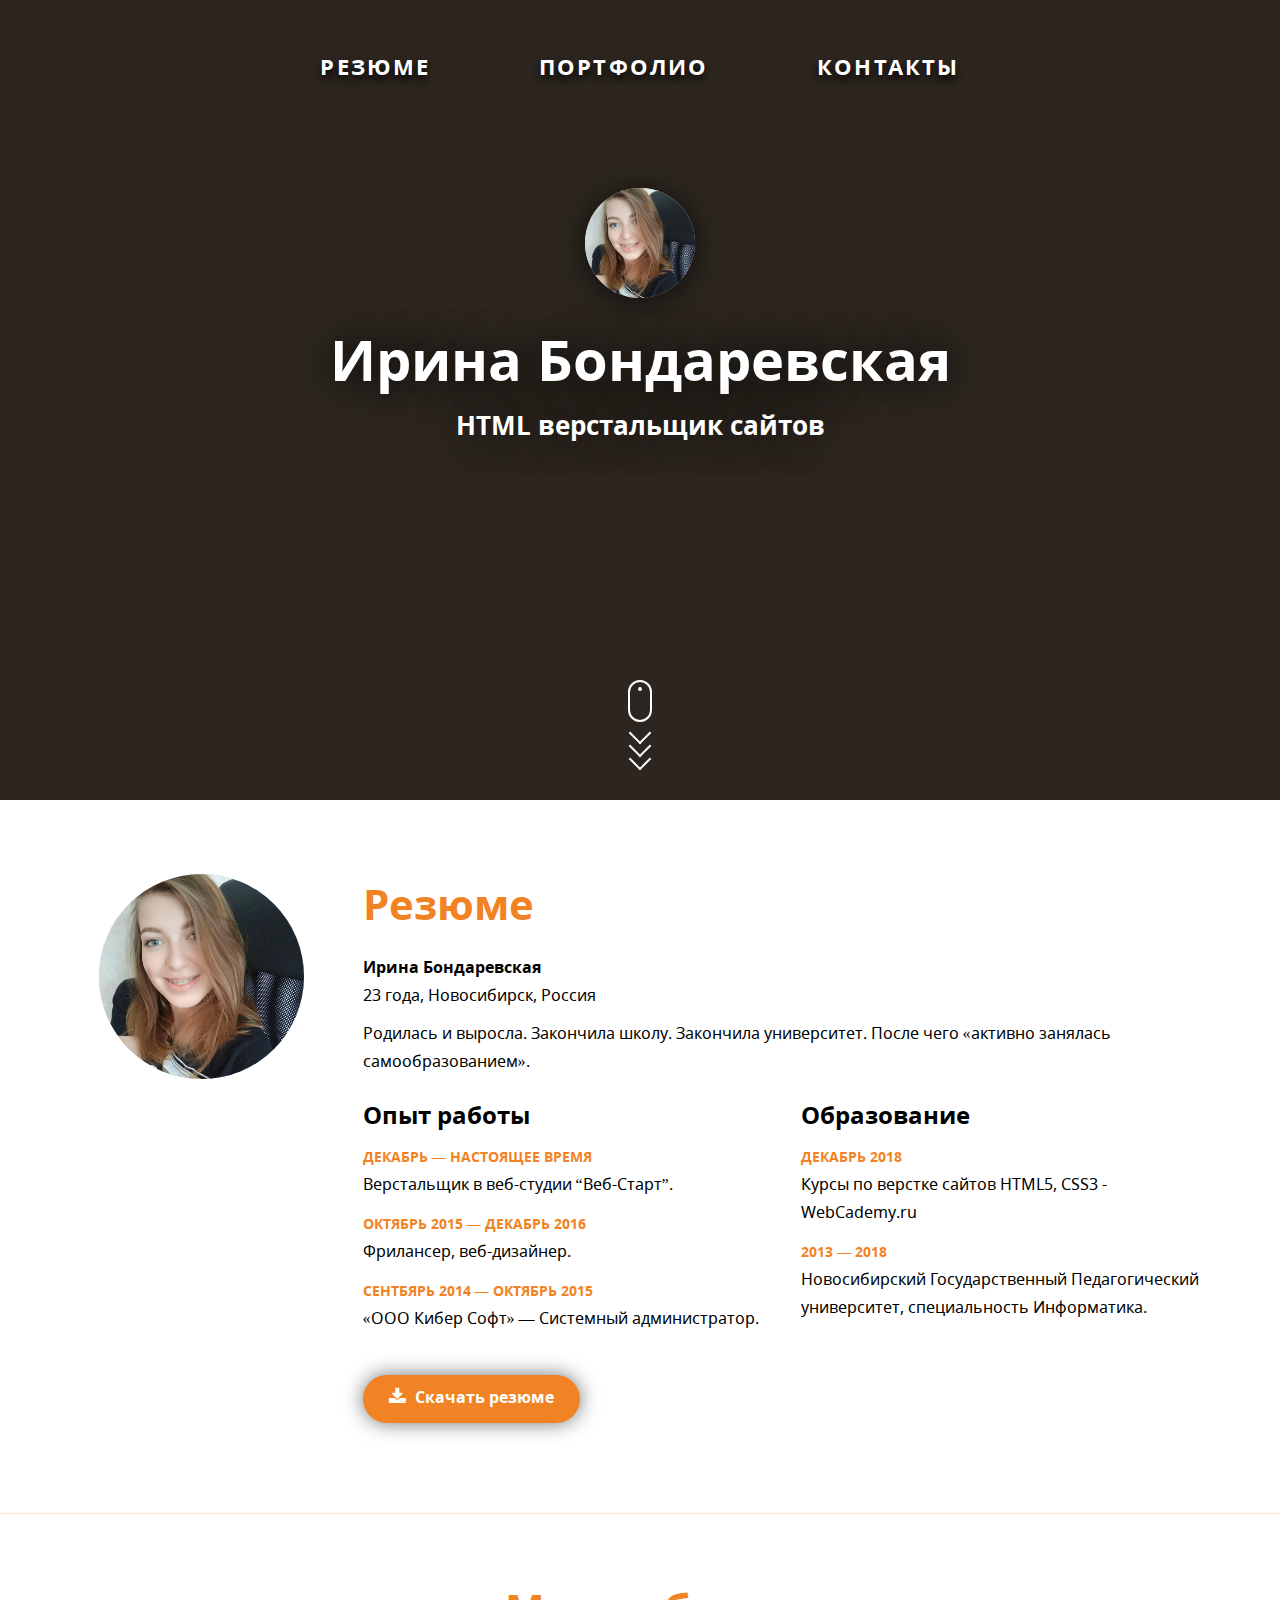
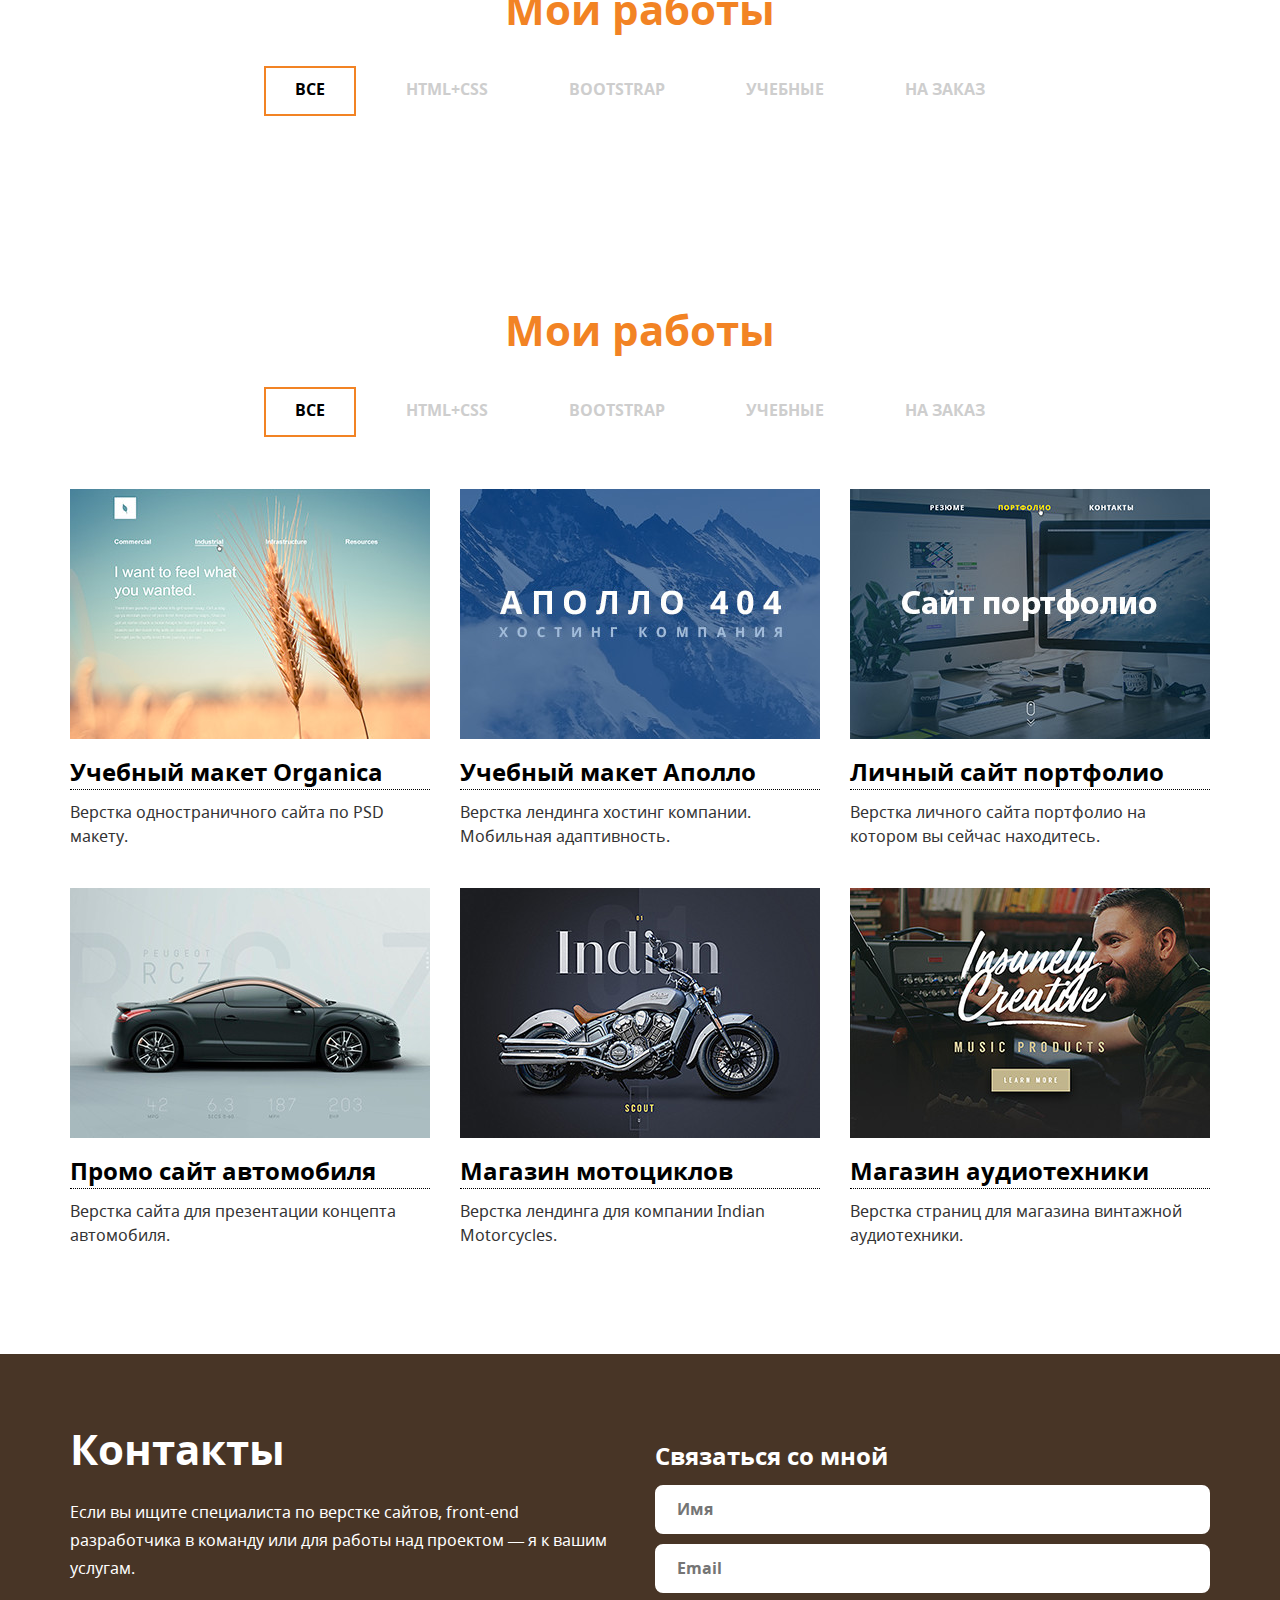
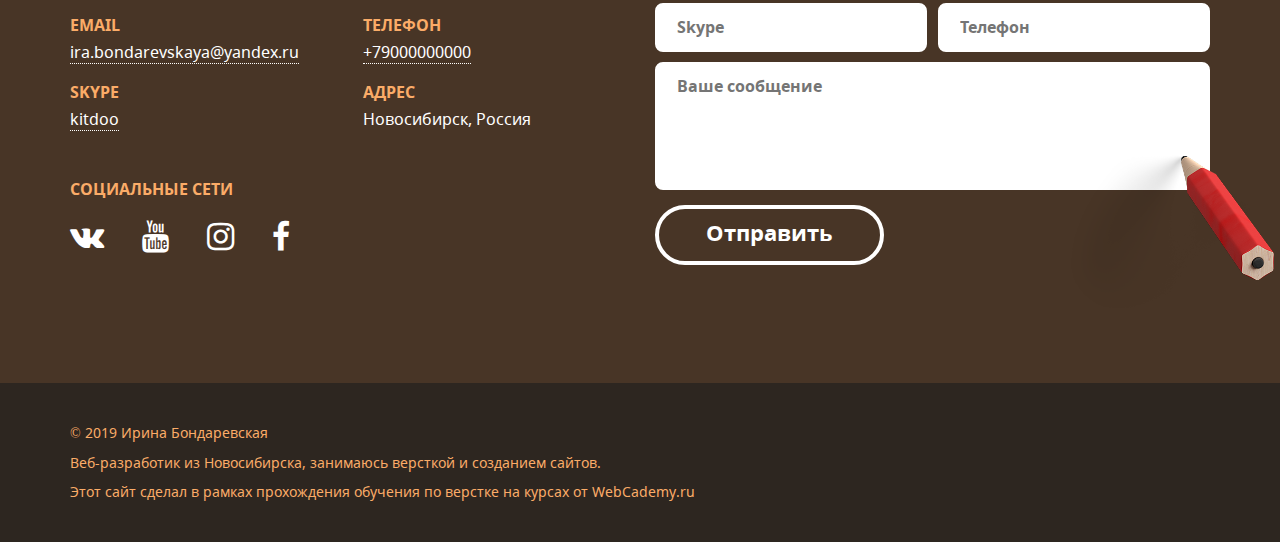
==== commit 719bf8b1: "contacts section" ====
--- a/docs/index.html
+++ b/docs/index.html
@@ -85,28 +85,28 @@
 				<div class="row">
 					<div class="col-sm-6"> 
 						<div class="heading heading--medium">Опыт работы</div>
-						<ul class="defenition-list">
-							<li class="defenition-list__item">
-							<div class="defenition-list__def">
+						<ul class="definition-list">
+							<li class="definition-list__item">
+							<div class="definition-list__def ">
 								Декабрь — настоящее время 
 							</div>
-							<div class="defenition-list__desc">
+							<div class="definition-list__desc">
 								<p>Верстальщик в веб-студии “Веб-Старт”.</p>
 							</div>
 						</li>
-							<li class="defenition-list__item">
-							<div class="defenition-list__def">
+							<li class="definition-list__item">
+							<div class="definition-list__def ">
 								октябрь 2015 — Декабрь 2016
 							</div>
-							<div class="defenition-list__desc">
+							<div class="definition-list__desc">
 								<p>Фрилансер, веб-дизайнер.</p>
 							</div>
 						</li>
-							<li class="defenition-list__item">
-							<div class="defenition-list__def">
+							<li class="definition-list__item">
+							<div class="definition-list__def ">
 								Сентбярь 2014 — Октябрь 2015
 							</div>
-							<div class="defenition-list__desc">
+							<div class="definition-list__desc">
 								<p>«ООО Кибер Софт» — Системный администратор.</p>
 							</div>
 						</li>
@@ -115,28 +115,28 @@
 
 					<div class="col-sm-6"> 
 						<div class="heading heading--medium">Образование</div>
-						<ul class="defenition-list">
-							<li class="defenition-list__item">
-							<div class="defenition-list__def">
+						<ul class="definition-list">
+							<li class="definition-list__item">
+							<div class="definition-list__def ">
 								декабрь 2018
 							</div>
-							<div class="defenition-list__desc">
+							<div class="definition-list__desc">
 								<p>Курсы по верстке сайтов HTML5, CSS3 - 	WebCademy.ru</p>
 							</div>
 						</li>
-							<li class="defenition-list__item">
-							<div class="defenition-list__def">
+							<li class="definition-list__item">
+							<div class="definition-list__def ">
 								2013 — 2018
 							</div>
-							<div class="defenition-list__desc">
+							<div class="definition-list__desc">
 								<p>Новосибирский Государственный Педагогический университет, специальность Информатика.</p>
 							</div>
 						</li>
-							<li class="defenition-list__item">
-							<div class="defenition-list__def">
+							<li class="definition-list__item">
+							<div class="definition-list__def ">
 								
 							</div>
-							<div class="defenition-list__desc">
+							<div class="definition-list__desc">
 								<p></p>
 							</div>
 						</li>
@@ -154,7 +154,7 @@
 			<!--// Резюме пользователя-->
 		</div>
 	</div>
-</div>
+	</div>
 	<!--// Резюме -->
 
 	<div class="line"></div>
@@ -186,6 +186,36 @@
 				</li>
 			</ul>
 		</div>
+	</div>
+</div>
+
+	<!-- Портфолио -->
+<div id="portfolio" class="section section--padding-smaller section--bg-gear">
+	<div class="container">
+
+		<div class="heading heading-center ">Мои работы</div>
+
+		<!-- Фильтр работ -->
+
+		<div class="filter-block">
+			<ul class="filter-block__block">
+				<li class="filter-block__element">
+					<span class="filter-block__button filter-block__button--active filter"  data-filter="all">Все</span>
+				</li>
+				<li class="filter-block__element">
+					<span class="filter-block__button filter" data-filter=".html-css">HTML+CSS</span>
+				</li>
+				<li class="filter-block__element">
+					<span class="filter-block__button filter" data-filter=".bootstrap">Bootstrap</span>
+				</li>
+				<li class="filter-block__element">
+					<span class="filter-block__button filter" data-filter=".tutorial">Учебные</span>
+				</li>
+				<li class="filter-block__element">
+					<span class="filter-block__button filter" data-filter=".payed">На заказ</span>
+				</li>
+			</ul>
+		</div>
 		<!-- //Фильтр работ -->
 
 		<!-- Галерея работ 1 -->
@@ -297,44 +327,112 @@
 				</div>
 			</div>
 		</div>
+		</div>
+		</div>
 
 		<!-- //Галерея работ 2 -->
 	<!--// Портфолио -->
 
 	<!-- Контакты -->
-	<div id="contacts" class="block-bg">
+	<div id="contacts" class="contacts  section section--padding-smaller section--bg-cloud">
 		<div class="container">
 			<div class="row">
+				<!-- Контакты текст -->
 				<div class="col-sm-6">
-					<div class="block">
+					<div class="heading heading--white">
 						Контакты
 					</div>
+						<div class="contacts__description">
+							<p>
+								Если вы ищите специалиста по верстке сайтов, front-end разработчика в команду или для работы над проектом —  я к вашим услугам.
+							</p>
+						</div>
+					
+					<!-- Контактные данные -->
 					<div class="row">
 						<div class="col-lg-6">
-							<div class="block">
-								Емэйл
-							</div>
-							<div class="block">
-								Скайп
-							</div>
+							<ul class="definition-list">
+								<li class="definition-list__item">
+									<div class="definition-list__def definition-list__def--light definition-list__def--bigger">
+										Email
+									</div>
+									<div class="definition-list__desc">
+										<p><a href="mailto:ira.bondarevskaya@yandex.ru">ira.bondarevskaya@yandex.ru</a></p>
+									</div>
+								</li>
+								<li class="definition-list__item">
+									<div class="definition-list__def definition-list__def--light definition-list__def--bigger">
+										Skype
+									</div>
+									<div class="definition-list__desc">
+										<p><a href="skype:kitdoo?chat">kitdoo</a></p>
+									</div>
+								</li>
+							</ul>
+							
 						</div>
 						<div class="col-lg-6">
-							<div class="block">
-								Телефон
-							</div>
-							<div class="block">
-								Адрес
-							</div>
+							<ul class="definition-list">
+								<li class="definition-list__item">
+									<div class="definition-list__def definition-list__def--light definition-list__def--bigger">
+										Телефон
+									</div>
+									<div class="definition-list__desc">
+										<p><a href="tel:+7 (900) 000-00-00">+79000000000</a></p>
+									</div>
+								</li>
+								<li class="definition-list__item">
+									<div class="definition-list__def definition-list__def--light definition-list__def--bigger">
+										Адрес
+									</div>
+									<div class="definition-list__desc">
+										<p>Новосибирск, Россия</p>
+									</div>
+								</li>
+							</ul>	
+
 						</div>
 					</div>
-					<div class="block">
-								Социальные иконки
-					</div>
-				</div>
+					<!-- //Контактные данные -->
+
+					<!-- Социальные сети -->
+					<ul class="definition-list">
+						<li class="definition-list__item">
+							<div class="definition-list__def definition-list__def--light definition-list__def--bigger">
+								Социальные сети
+							</div>
+							<div class="definition-list__desc">
+								<div class="social-icons">
+									<a href="#" class="fa fa-vk" aria-hidden="true"></a>
+									<a href="#" class="fa fa-youtube" aria-hidden="true"></a>
+									<a href="#" class="fa fa-instagram" aria-hidden="true"></a>
+									<a href="#" class="fa fa-facebook" aria-hidden="true"></a>
+								</div>
+							</div>
+						</li>
+					</ul>
+
+
+					<!-- //Социальные сети -->
+				</div>
+				<!-- Форма-->
 				<div class="col-sm-6">
-					<div class="block">
-						Форма
-					</div>
+					<div class="heading heading--medium heading--white heading-p-t">
+						Связаться со мной
+					</div>
+					<form class="contact-form">
+						<input type="text" class="contact-form__input" name="name" placeholder="Имя">
+						<input type="text" class="contact-form__input" name="email" placeholder="Email">
+						<div>
+						<input type="text" class="contact-form__input contact-form__input--half-width" name="skype" placeholder="Skype">
+						<input type="text" class="contact-form__input contact-form__input--half-width" name="phone" placeholder="Телефон">
+						</div>
+						<div class="contact-form__bg-pencil">
+						<textarea name="" class="contact-form__textarea"  cols="30" rows="10" placeholder="Ваше сообщение"></textarea>
+						</div>
+						<input type="submit" class="contact-form__submit" value="Отправить">
+
+					</form>
 				</div>
 			</div>
 		</div>
@@ -342,11 +440,15 @@
 	<!--// Контакты  -->
 
 	<!-- Копирайт  -->
-	<div class="block-bg-copyright">
-		<div class="block">
-			Копирайт
-		</div>
-						
+	<div class="copyfight">
+		<div class="container">
+			<div class="copyright__label">
+				<p>© 2019 Ирина Бондаревская</p>	
+			</div>
+				<p>Веб-разработик из Новосибирска, занимаюсь версткой и созданием сайтов.</p>
+				<p>Этот сайт сделал в рамках прохождения обучения по верстке на курсах от WebCademy.ru</p>
+		
+		</div>
 	</div>
 	<!--// Копирайт  -->
 
--- a/docs/css/main.css
+++ b/docs/css/main.css
@@ -100,30 +100,6 @@
     line-height: 28px;
   }
 }
-.block {
-  background: #ffcc00;
-  padding: 20px;
-  color: #000;
-  font-size: 32px;
-  font-weight: bold;
-  text-align: center;
-  margin-top: 30px;
-  margin-bottom: 30px;
-}
-.block-bg {
-  background-color: #483526;
-  padding: 30px 0;
-}
-.block-bg-copyright {
-  background-color: #2d2620;
-  padding: 30px 0;
-}
-.line {
-  border-top: 1px solid #E9EFF3;
-}
-/*@media (min-width: 1200px) {
-		margin-bottom: 0px;
-	}*/
 .navigation {
   font-size: 18px;
   font-weight: 700;
@@ -489,6 +465,15 @@
     background-image: url("../img/bg/2.png");
   }
 }
+.section--bg-cloud {
+  background-repeat: no-repeat;
+  background-position: right 70%;
+}
+@media (min-width: 1500px) {
+  .section--bg-cloud {
+    background-image: url("../img/bg/cloud.png");
+  }
+}
 .heading {
   color: #f28324;
   font-weight: 700;
@@ -509,32 +494,44 @@
 .heading-center {
   text-align: center;
 }
-.defenition-list {
+.heading--white {
+  color: #FFF;
+}
+.heading-p-t {
+  padding-top: 7px;
+}
+.definition-list {
   margin: 0;
   padding: 0;
   margin-bottom: 43px;
   list-style-type: none;
 }
-.defenition-list__item {
+.definition-list__item {
   margin: 0;
   padding: 0;
   margin-bottom: 13px;
 }
-.defenition-list__def {
+.definition-list__desc {
+  font-size: 14px;
+  line-height: 26px;
+}
+@media (min-width: 768px) {
+  .definition-list__desc {
+    font-size: 16px;
+  }
+}
+.definition-list__def {
   font-size: 14px;
   line-height: 26px;
   font-weight: 700;
   color: #f28324;
   text-transform: uppercase;
 }
-.defenition-list__desc {
-  font-size: 14px;
-  line-height: 26px;
-}
-@media (min-width: 768px) {
-  .defenition-list__desc {
-    font-size: 16px;
-  }
+.definition-list__def--light {
+  color: #fbac68;
+}
+.definition-list__def--bigger {
+  font-size: 16px;
 }
 .button {
   font-size: 16px;
@@ -621,8 +618,17 @@
   border: 2px solid #f28324;
   color: #000;
 }
+#portfolio-projects {
+  text-align: center;
+}
+@media (min-width: 768px) {
+  #portfolio-projects {
+    text-align: left;
+  }
+}
 #portfolio-projects .mix {
   display: none;
+  text-align: left;
 }
 .portfolio__item {
   margin-left: auto;
@@ -758,6 +764,135 @@
     line-height: 1.5;
   }
 }
+.social-icons {
+  font-size: 32px;
+  padding-top: 19px;
+}
+.social-icons a {
+  text-decoration: none;
+  border-bottom: none !important;
+}
+.social-icons .fa {
+  margin-right: 30px;
+  margin-bottom: 20px;
+}
+.social-icons .fa:last-child {
+  margin-right: 0;
+}
+.contact-form__input {
+  color: #fbac68;
+  font-size: 16px;
+  font-weight: 700;
+  width: 100%;
+  margin-bottom: 10px;
+  padding: 10px 19px;
+  border: none;
+  -webkit-border-radius: 8px;
+  border-radius: 8px;
+  background-color: #FFF;
+  border: 3px solid #fff;
+  -webkit-transition: border-color 0.3s ease-in;
+  -moz-transition: border-color 0.3s ease-in;
+  -ms-transition: border-color 0.3s ease-in;
+  -o-transition: border-color 0.3s ease-in;
+  transition: border-color 0.3s ease-in;
+}
+.contact-form__input:hover,
+.contact-form__input:active,
+.contact-form__input:focus {
+  border: 3px solid #eec4a1;
+}
+.contact-form__textarea {
+  font-size: 16px;
+  font-weight: 700;
+  color: #fbac68;
+  width: 100%;
+  height: 128px;
+  margin-bottom: 10px;
+  padding: 10px 19px;
+  border: none;
+  -webkit-border-radius: 8px;
+  border-radius: 8px;
+  background-color: #FFF;
+  border: 3px solid #fff;
+  -webkit-transition: border-color 0.3s ease-in;
+  -moz-transition: border-color 0.3s ease-in;
+  -ms-transition: border-color 0.3s ease-in;
+  -o-transition: border-color 0.3s ease-in;
+  transition: border-color 0.3s ease-in;
+}
+.contact-form__textarea:hover,
+.contact-form__textarea:active,
+.contact-form__textarea:focus {
+  border: 3px solid #eec4a1;
+  padding: 10px 19px;
+}
+@media (min-width: 1200px) {
+  .contact-form__bg-pencil {
+    position: relative;
+  }
+  .contact-form__bg-pencil:after {
+    position: absolute;
+    left: 75%;
+    top: 75%;
+    display: block;
+    width: 203px;
+    height: 153px;
+    content: "";
+    background-image: url("../img/bg/pencil.png");
+    background-repeat: no-repeat;
+    background-position: left top;
+  }
+}
+.contact-form__submit {
+  width: 100%;
+  display: block;
+  font-size: 18px;
+  font-weight: 700;
+  padding: 8px 47px 12px;
+  text-align: center;
+  color: #fff;
+  border: 4px solid #fff;
+  -webkit-border-radius: 80px;
+  border-radius: 80px;
+  background-color: transparent;
+  -webkit-transition: all 0.3s ease-in;
+  -moz-transition: all 0.3s ease-in;
+  -ms-transition: all 0.3s ease-in;
+  -o-transition: all 0.3s ease-in;
+  transition: all 0.3s ease-in;
+}
+.contact-form__submit:hover,
+.contact-form__submit:focus {
+  color: #f28324;
+  background-color: #FFF;
+  border-color: #FFF;
+}
+.contact-form__submit:active {
+  color: #f28324;
+  background-color: transparent;
+  border-color: #f28324;
+}
+@media (min-width: 768px) {
+  .contact-form__submit {
+    font-size: 20px;
+    display: inline-block;
+    width: auto;
+  }
+}
+@media (min-width: 1200px) {
+  .contact-form__submit {
+    font-size: 22px;
+  }
+}
+.contact-form__input--half-width {
+  float: left;
+  width: 49%;
+  margin-right: 2%;
+}
+.contact-form__input--half-width:last-of-type {
+  margin-right: 0;
+}
 .header {
   height: 390px;
   width: 100%;
@@ -835,3 +970,42 @@
     font-size: 26px;
   }
 }
+.contacts {
+  background-color: #483526;
+  color: #FFF;
+}
+.contacts p {
+  color: #FFF;
+}
+.contacts a {
+  color: #FFF;
+  text-decoration: none;
+  border-bottom: 1px dotted #fff;
+}
+.contacts a:hover {
+  color: #f28324;
+  text-decoration: none;
+  border-bottom: 1px dotted #f28324;
+}
+.contacts__description {
+  margin-bottom: 30px;
+}
+.copyfight {
+  background-color: #2d2620;
+  font-size: 14px;
+  line-height: 1.4;
+  padding-top: 40px;
+  padding-bottom: 30px;
+  color: #fbac68;
+}
+.copyfight p {
+  font-size: 14px;
+  line-height: 1.4;
+  color: #fbac68;
+  margin: 0 0 10px;
+}
+.copyfight p.copyright__label {
+  font-size: 16px;
+  color: #fbac68;
+  margin: 0 0 10px;
+}
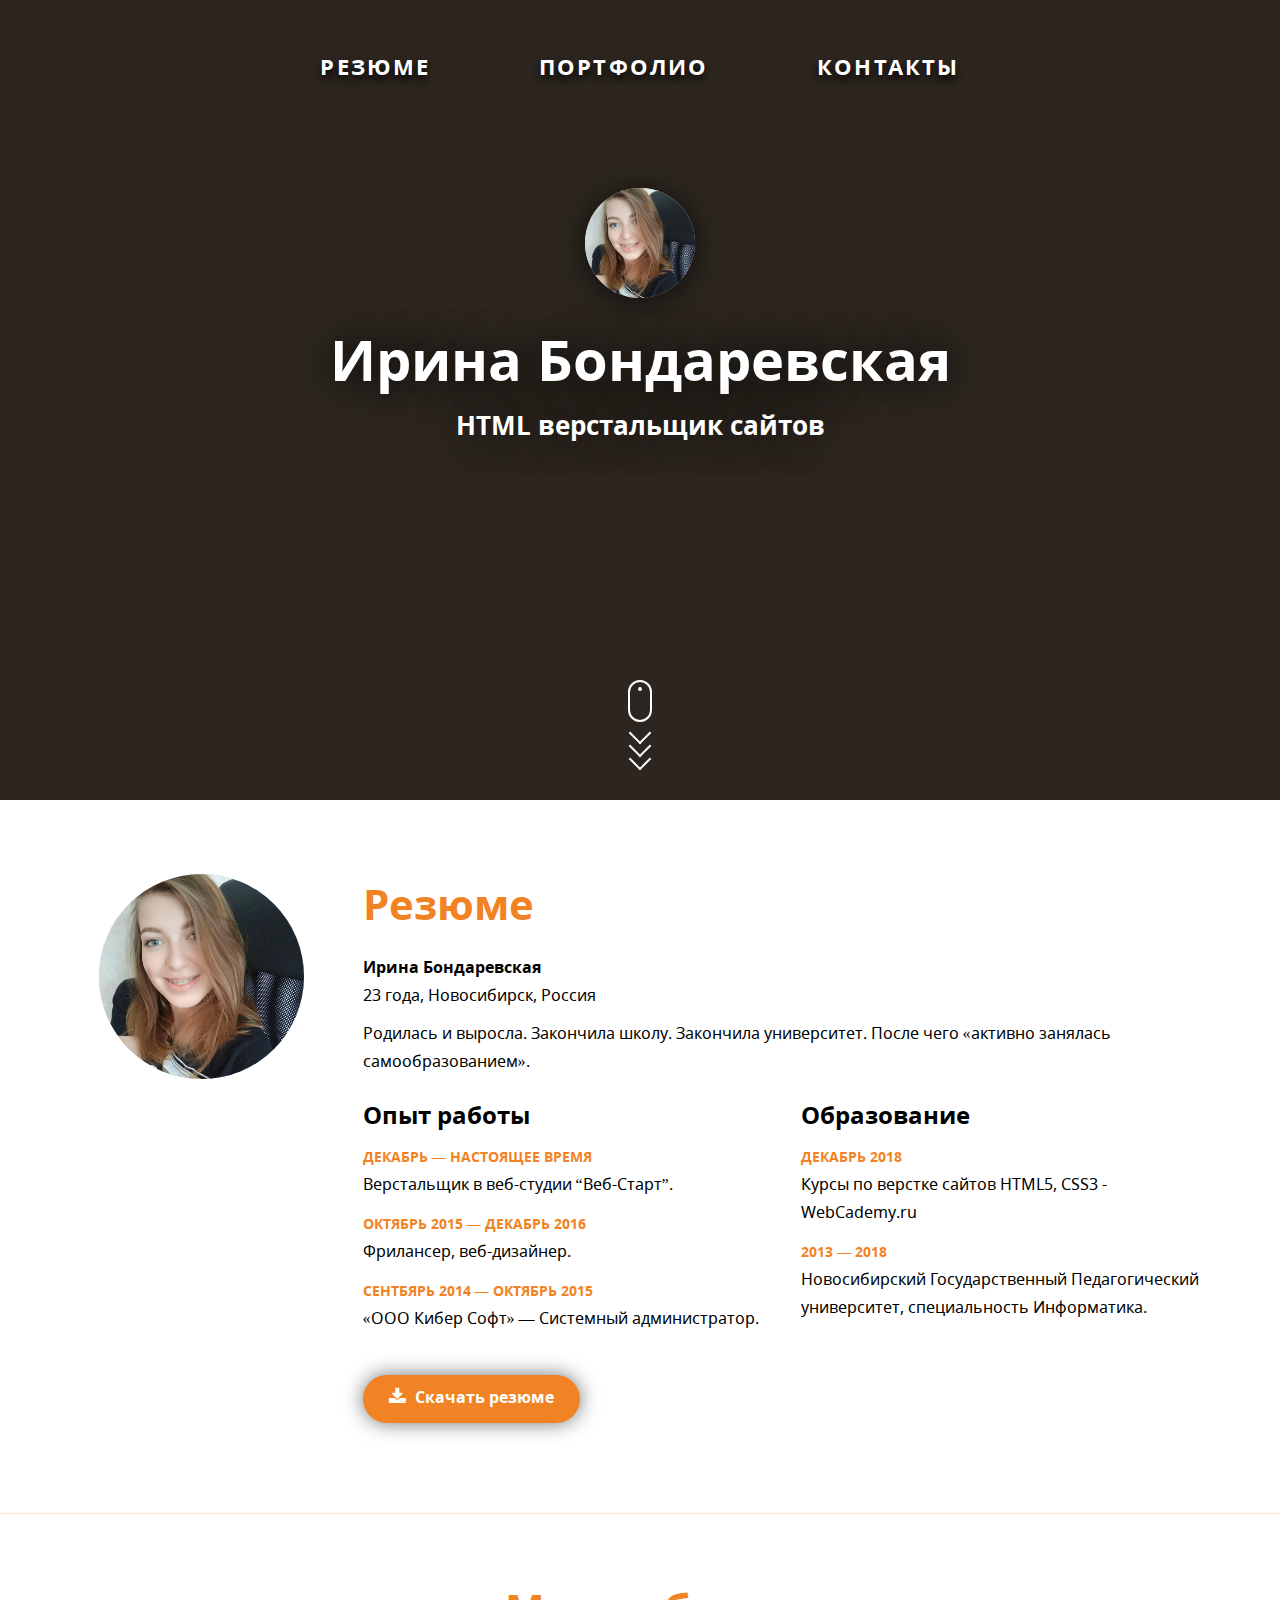
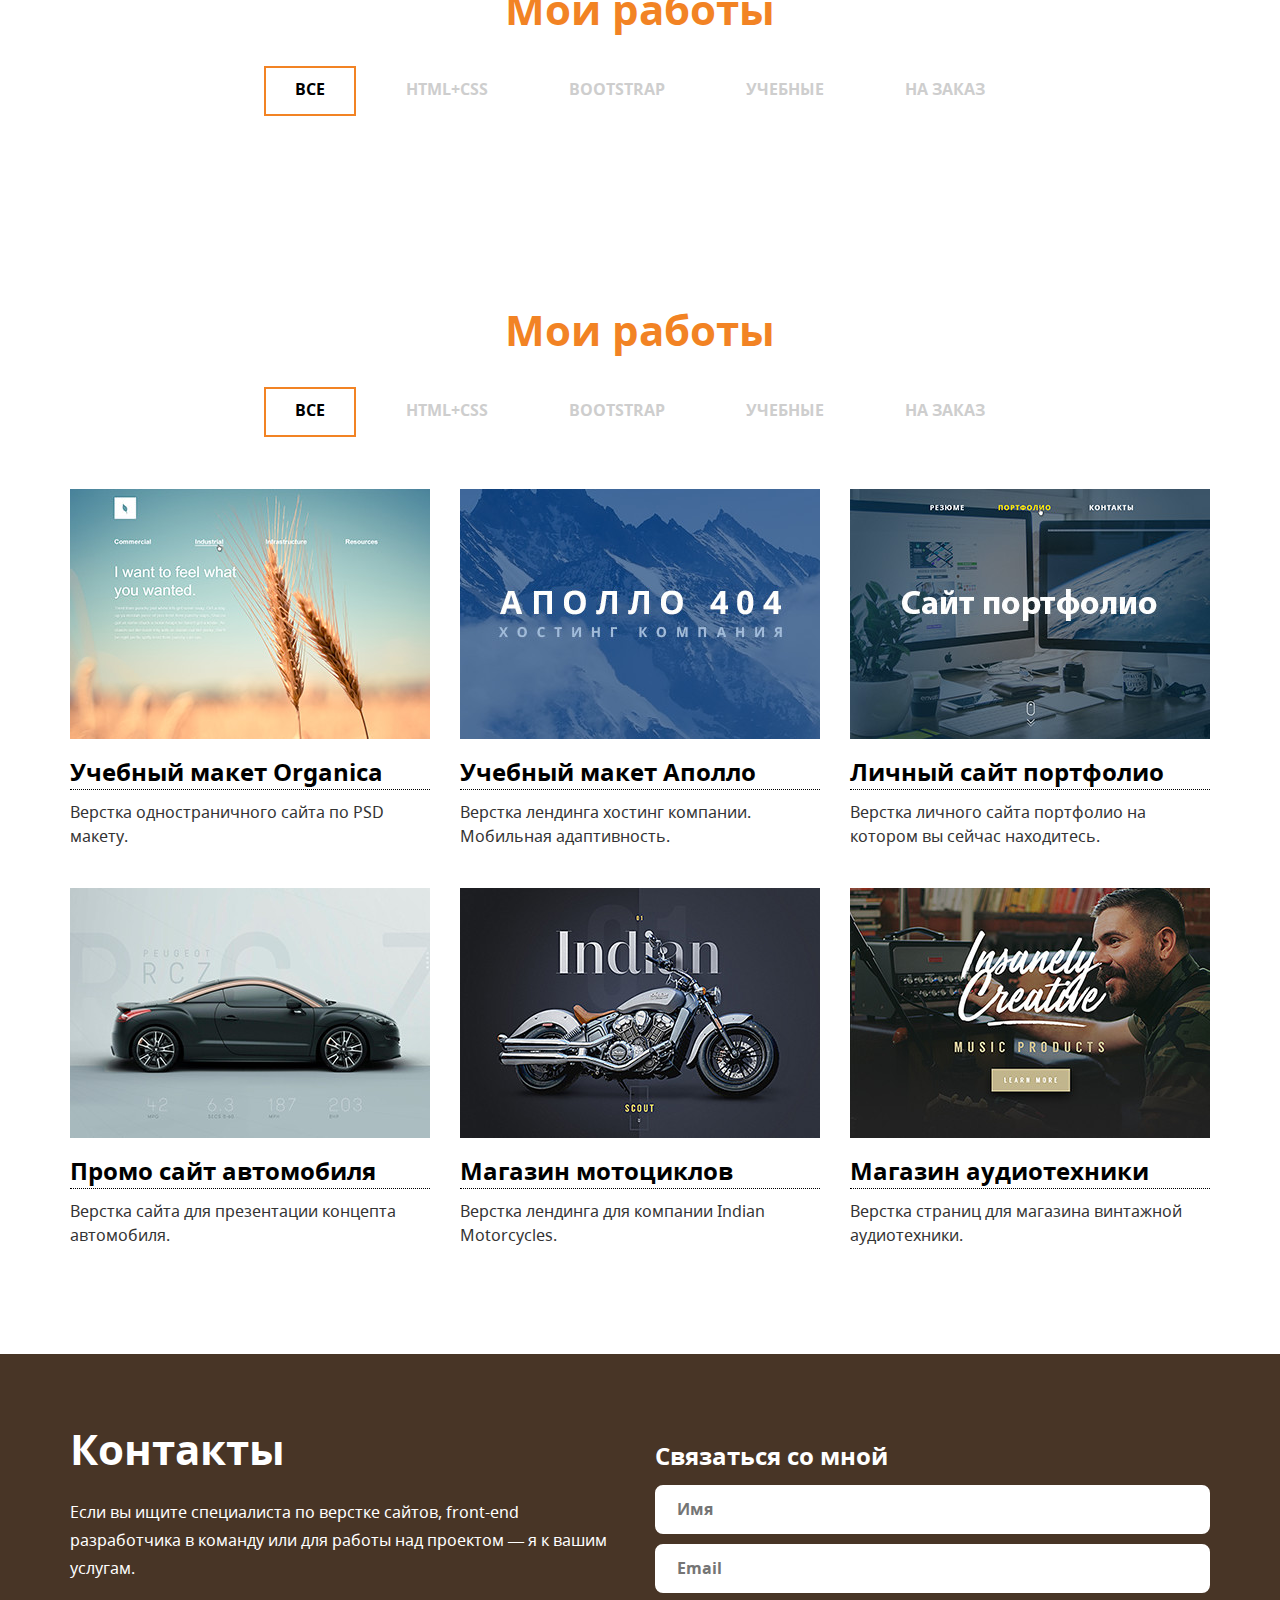
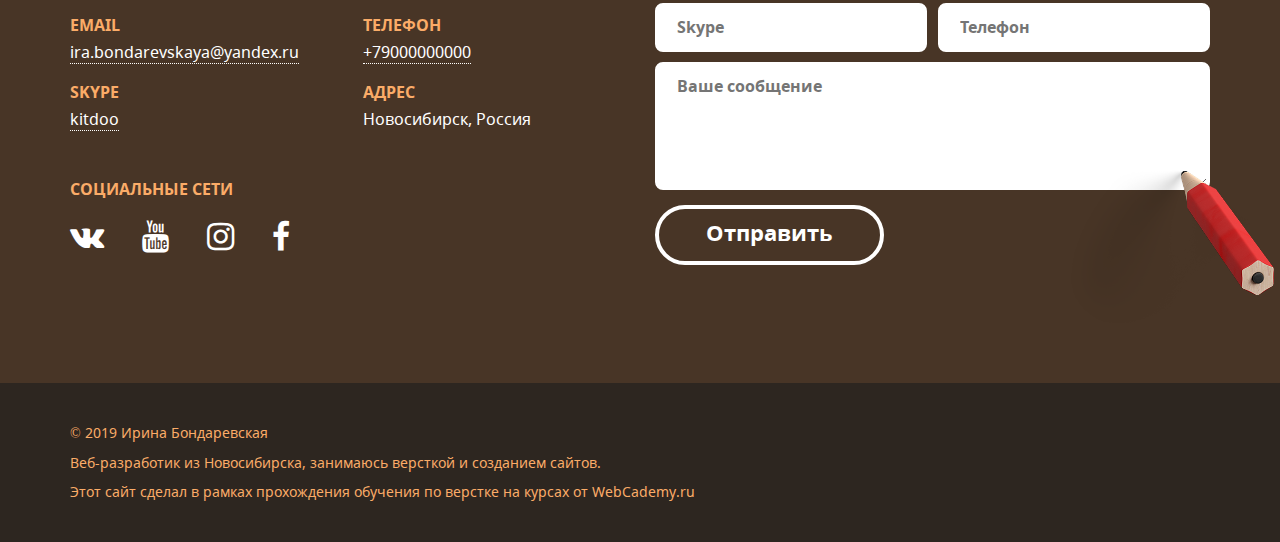
==== commit 5c862219: "validation form" ====
--- a/docs/index.html
+++ b/docs/index.html
@@ -31,9 +31,15 @@
 	<div class="header ">
 		<div class="header__inner">
 			<nav class="navigation">
-				<div class="navigation__toggle navigation__toggle--fixed">
+				<!-- Navigation icon -->
+				<!--<div class="navigation__toggle navigation__toggle--fixed">
 					<i class="fa fa-bars" aria-hidden="true"></i>
-				</div>
+				</div>-->
+
+				<button id="navigation__button" class="cmn-toggle-switch cmn-toggle-switch__htx">
+					<span>toggle menu</span>
+				</button>
+				<!-- // Navigation icon -->
 				<ul class="navigation__list">
 					<li><a href="#resume">Резюме</a></li>
 					<li><a href="#portfolio">Портфолио</a></li>
@@ -420,15 +426,15 @@
 					<div class="heading heading--medium heading--white heading-p-t">
 						Связаться со мной
 					</div>
-					<form class="contact-form">
+					<form id="contact-form" class="contact-form">
 						<input type="text" class="contact-form__input" name="name" placeholder="Имя">
 						<input type="text" class="contact-form__input" name="email" placeholder="Email">
-						<div>
+						<div class="clearfix">
 						<input type="text" class="contact-form__input contact-form__input--half-width" name="skype" placeholder="Skype">
 						<input type="text" class="contact-form__input contact-form__input--half-width" name="phone" placeholder="Телефон">
 						</div>
 						<div class="contact-form__bg-pencil">
-						<textarea name="" class="contact-form__textarea"  cols="30" rows="10" placeholder="Ваше сообщение"></textarea>
+						<textarea name="message" class="contact-form__textarea"  cols="30" rows="10" placeholder="Ваше сообщение"></textarea>
 						</div>
 						<input type="submit" class="contact-form__submit" value="Отправить">
 
@@ -463,6 +469,7 @@
 	<script src="libs/pageScroll2id/jquery.malihu.PageScroll2id.js"></script>
 	<script src="libs/mixitup2/jquery.mixitup.min.js"></script>
 	<script src="libs/fancybox/jquery.fancybox.pack.js"></script>
+	<script src="libs/jquery.validate/jquery.validate.js"></script>
 
 	<script src="js/main.js"></script>
 	<script src="js/navigation.js"></script>
--- a/docs/css/main.css
+++ b/docs/css/main.css
@@ -893,6 +893,146 @@
 .contact-form__input--half-width:last-of-type {
   margin-right: 0;
 }
+label.error {
+  background-color: #FF7F50;
+  display: block;
+  -webkit-border-radius: 8px;
+  border-radius: 8px;
+  color: #fff;
+  font-weight: 700;
+  padding: 5px 15px;
+  margin-bottom: 15px;
+  margin-top: -5px;
+}
+label.error {
+  background-color: #FF6347;
+  position: relative;
+  display: block;
+  -webkit-border-radius: 8px;
+  border-radius: 8px;
+  color: #fff;
+  padding: 5px 15px 8px;
+  font-weight: 700;
+  margin-bottom: 15px;
+  margin-top: 2px;
+}
+label.error:after {
+  content: "";
+  position: absolute;
+  bottom: 100%;
+  left: 40px;
+  margin-left: -10px;
+  width: 0;
+  height: 0;
+  border-bottom: 10px solid #ff6347;
+  border-right: 10px solid transparent;
+  border-left: 10px solid transparent;
+}
+.cmn-toggle-switch {
+  font-size: 0;
+  position: absolute;
+  z-index: 5;
+  top: 23px;
+  right: 16px;
+  display: block;
+  overflow: hidden;
+  width: 50px;
+  height: 45px;
+  margin: 0;
+  padding: 0;
+  cursor: pointer;
+  -webkit-transition: background .3s;
+  transition: background .3s;
+  text-indent: -9999px;
+  border: none;
+  border-radius: none;
+  box-shadow: none;
+  -webkit-appearance: none;
+  -moz-appearance: none;
+  appearance: none;
+}
+@media (min-width: 768px) {
+  .cmn-toggle-switch {
+    display: none;
+  }
+}
+.cmn-toggle-switch:focus {
+  outline: none;
+}
+.cmn-toggle-switch span {
+  display: block;
+  position: absolute;
+  top: 20px;
+  left: 5px;
+  right: 5px;
+  height: 5px;
+  background: white;
+}
+.cmn-toggle-switch span::before,
+.cmn-toggle-switch span::after {
+  position: absolute;
+  display: block;
+  left: 0;
+  width: 100%;
+  height: 5px;
+  background-color: #fff;
+  content: "";
+}
+.cmn-toggle-switch span::before {
+  top: -12px;
+}
+.cmn-toggle-switch span::after {
+  bottom: -12px;
+}
+/**
+ * Style 2
+ */
+.cmn-toggle-switch__htx {
+  background: transparent;
+}
+.cmn-toggle-switch__htx span {
+  -webkit-transition: background 0 0.3s;
+  transition: background 0 0.3s;
+}
+.cmn-toggle-switch__htx span::before,
+.cmn-toggle-switch__htx span::after {
+  -webkit-transition-duration: 0.3s, 0.3s;
+  transition-duration: 0.3s, 0.3s;
+  -webkit-transition-delay: 0.3s, 0;
+  transition-delay: 0.3s, 0;
+}
+.cmn-toggle-switch__htx span::before {
+  -webkit-transition-property: top, -webkit-transform;
+  transition-property: top, transform;
+}
+.cmn-toggle-switch__htx span::after {
+  -webkit-transition-property: bottom, -webkit-transform;
+  transition-property: bottom, transform;
+}
+/* active state*/
+.cmn-toggle-switch__htx.active {
+  position: fixed;
+}
+.cmn-toggle-switch__htx.active span {
+  background: none;
+}
+.cmn-toggle-switch__htx.active span::before {
+  top: 0;
+  -webkit-transform: rotate(45deg);
+  -ms-transform: rotate(45deg);
+  transform: rotate(45deg);
+}
+.cmn-toggle-switch__htx.active span::after {
+  bottom: 0;
+  -webkit-transform: rotate(-45deg);
+  -ms-transform: rotate(-45deg);
+  transform: rotate(-45deg);
+}
+.cmn-toggle-switch__htx.active span::before,
+.cmn-toggle-switch__htx.active span::after {
+  -webkit-transition-delay: 0, 0.3s;
+  transition-delay: 0, 0.3s;
+}
 .header {
   height: 390px;
   width: 100%;
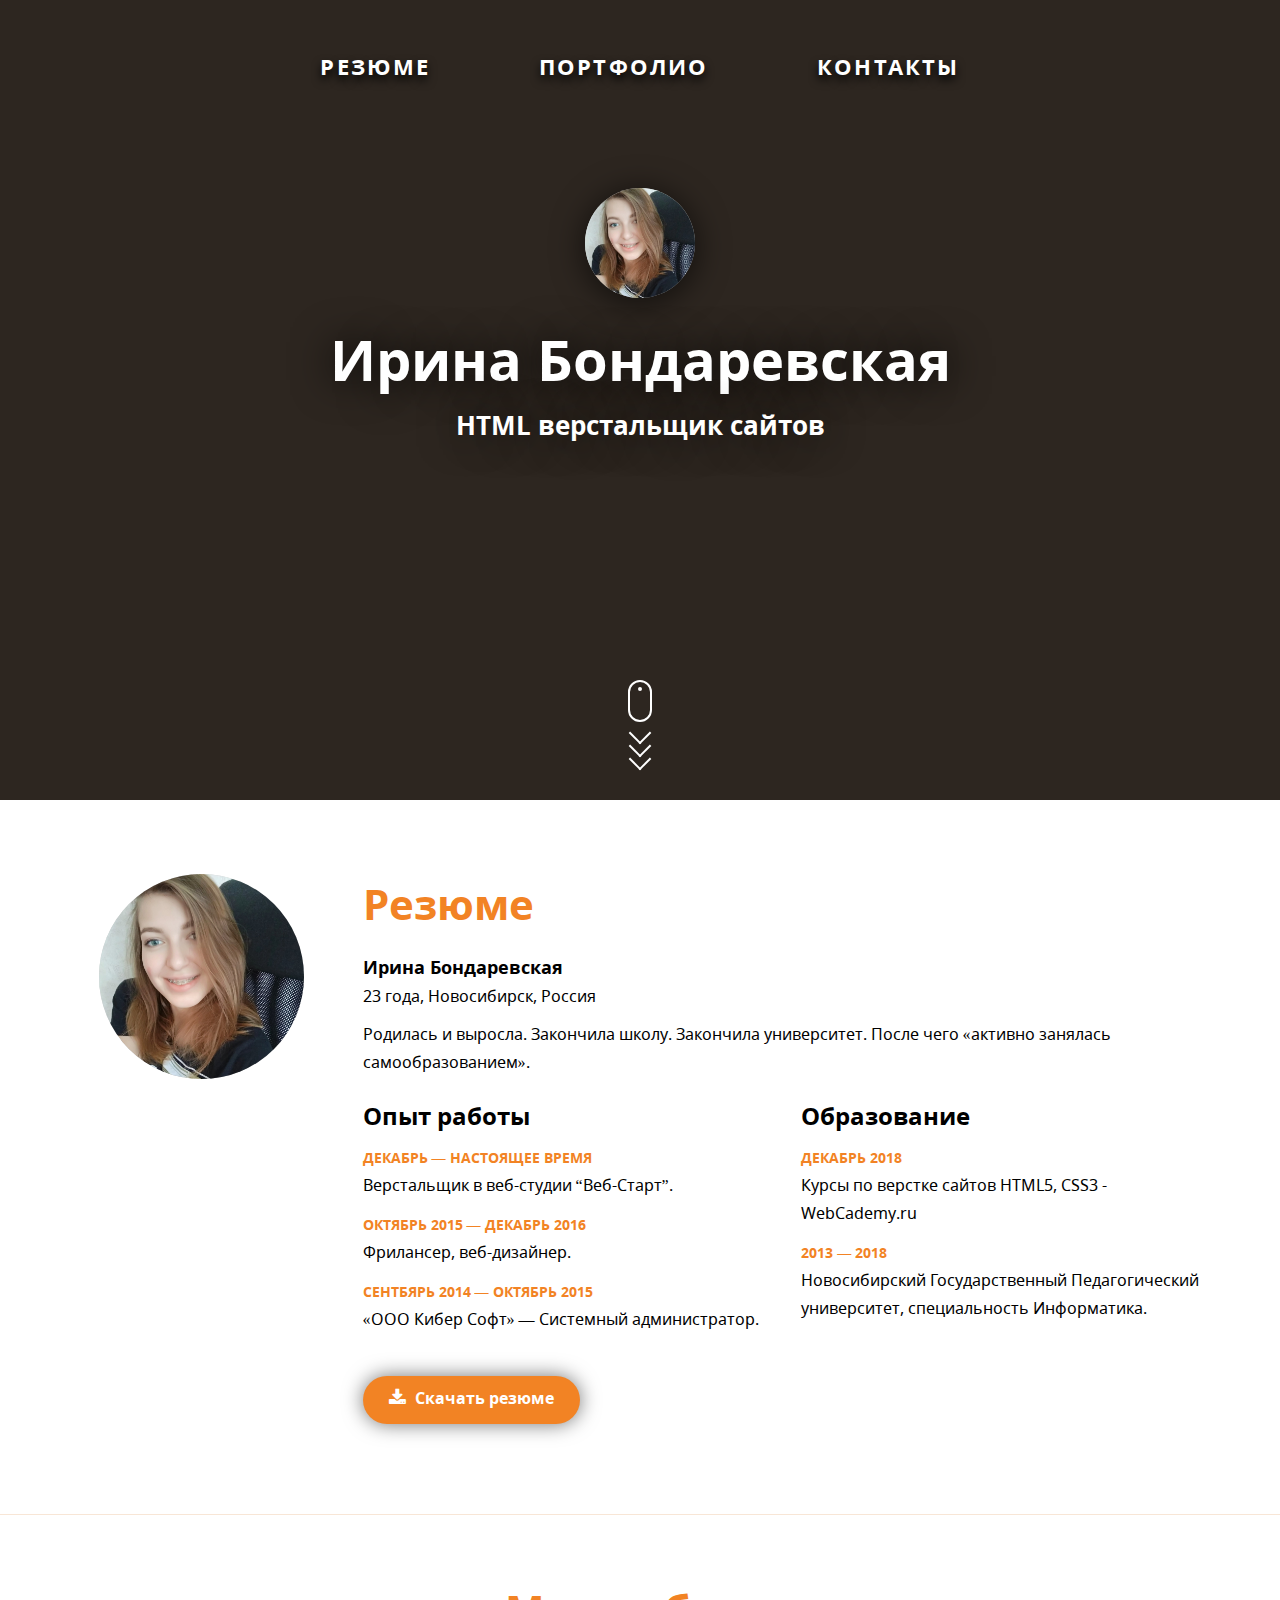
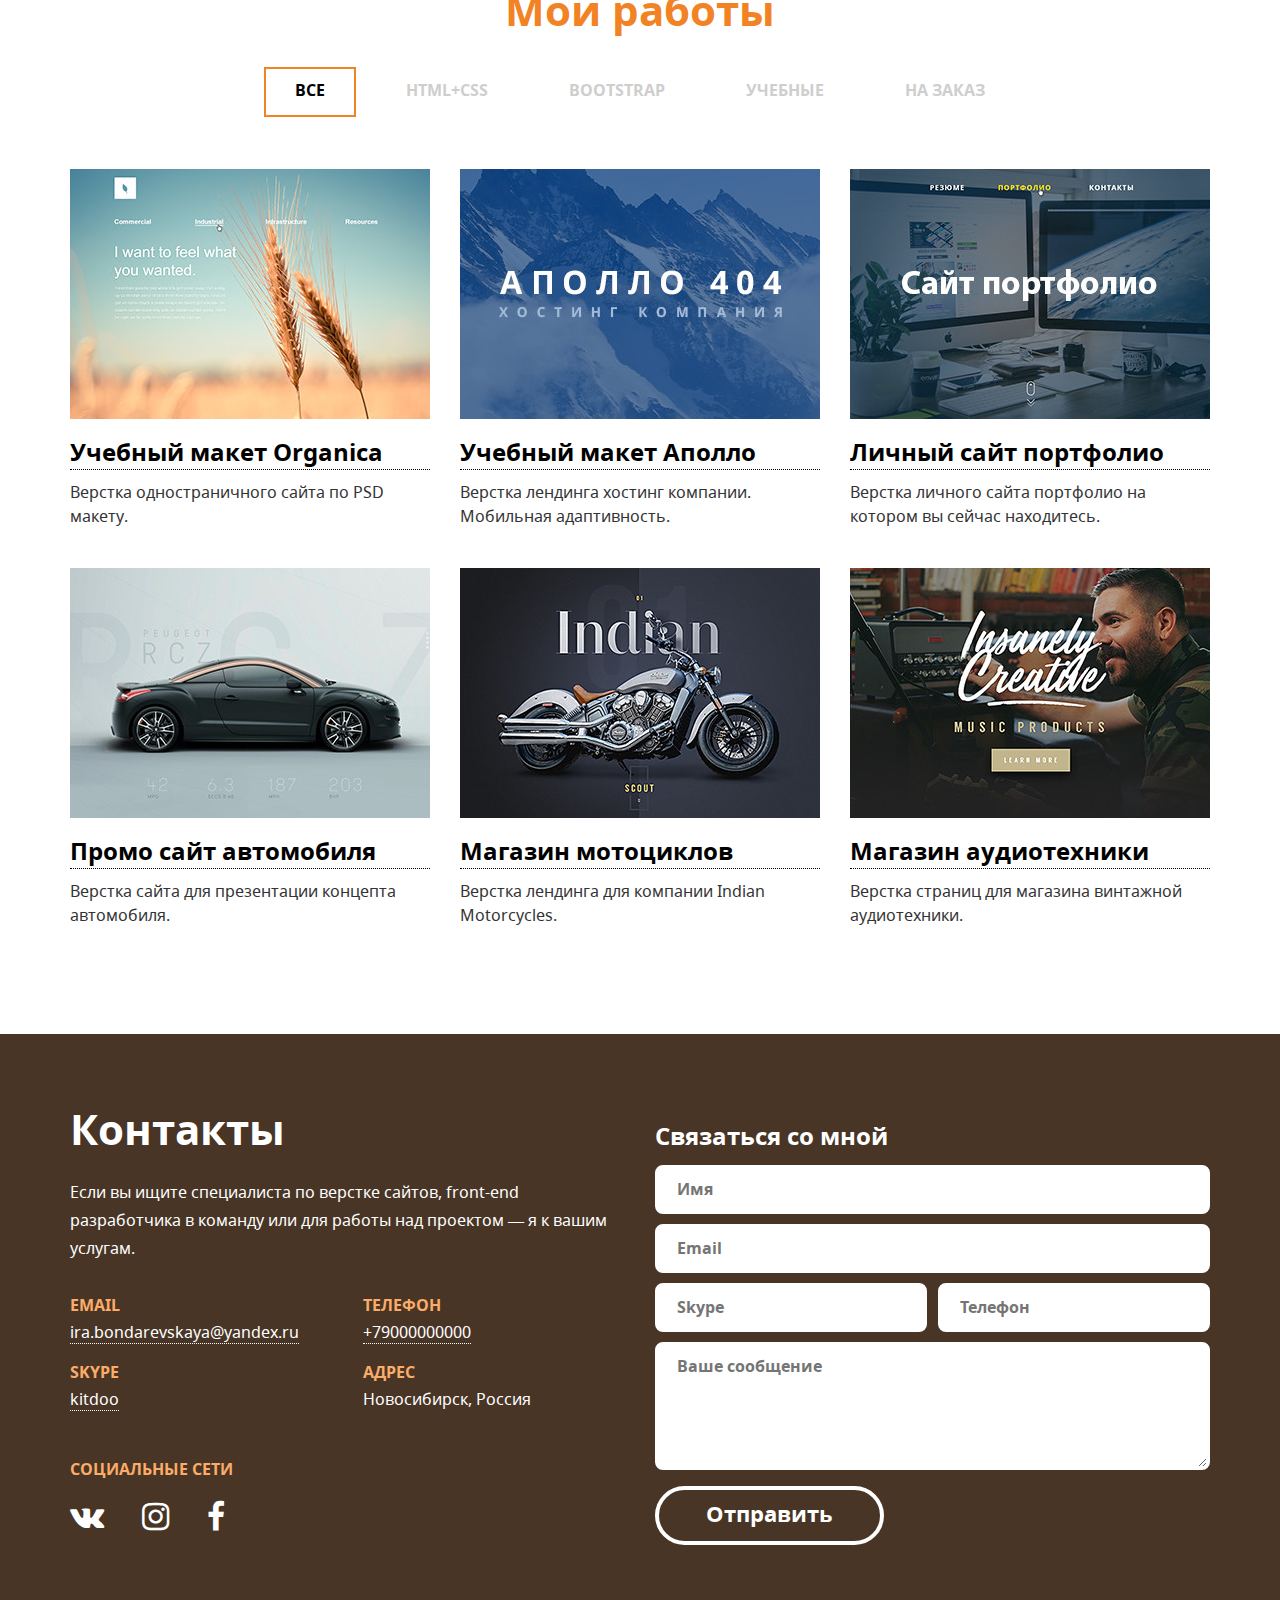
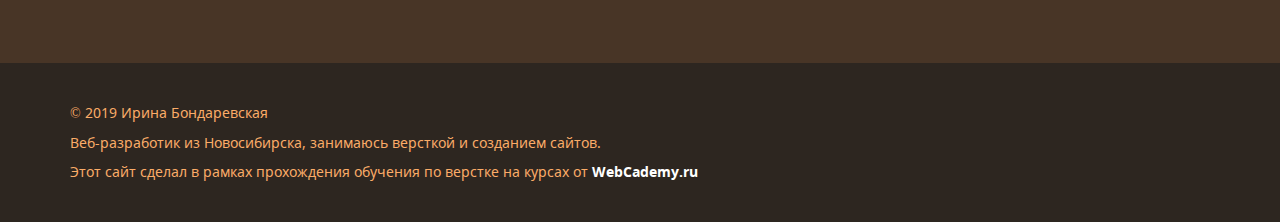
==== commit b4cce1ea: "final portfolio study stage" ====
--- a/docs/index.html
+++ b/docs/index.html
@@ -154,7 +154,9 @@
 
 				<div class="button">
 					<i class="fa fa-download"></i>
-					Скачать резюме
+
+						<a href="usercontent/pdf/resume.pdf" target="_blank">
+					Скачать резюме</a>
 				</div>
 			</div>
 			<!--// Резюме пользователя-->
@@ -164,6 +166,8 @@
 	<!--// Резюме -->
 
 	<div class="line"></div>
+
+
 
 	<!-- Портфолио -->
 <div id="portfolio" class="section section--padding-smaller section--bg-gear">
@@ -192,37 +196,8 @@
 				</li>
 			</ul>
 		</div>
-	</div>
-</div>
-
-	<!-- Портфолио -->
-<div id="portfolio" class="section section--padding-smaller section--bg-gear">
-	<div class="container">
-
-		<div class="heading heading-center ">Мои работы</div>
-
-		<!-- Фильтр работ -->
-
-		<div class="filter-block">
-			<ul class="filter-block__block">
-				<li class="filter-block__element">
-					<span class="filter-block__button filter-block__button--active filter"  data-filter="all">Все</span>
-				</li>
-				<li class="filter-block__element">
-					<span class="filter-block__button filter" data-filter=".html-css">HTML+CSS</span>
-				</li>
-				<li class="filter-block__element">
-					<span class="filter-block__button filter" data-filter=".bootstrap">Bootstrap</span>
-				</li>
-				<li class="filter-block__element">
-					<span class="filter-block__button filter" data-filter=".tutorial">Учебные</span>
-				</li>
-				<li class="filter-block__element">
-					<span class="filter-block__button filter" data-filter=".payed">На заказ</span>
-				</li>
-			</ul>
-		</div>
 		<!-- //Фильтр работ -->
+
 
 		<!-- Галерея работ 1 -->
 
@@ -237,7 +212,7 @@
 							<img src="usercontent/img/project_organica.jpg" alt="Учебный макет Organica">
 					</div>
 					<div class="portfolio-item__title">
-						<a href="#">Учебный макет Organica</a>
+						<a href="usercontent/img/full/organic.png" target="_blank">Учебный макет Organica</a>
 					</div>
 					<div class="portfolio-item__description">
 						Верстка одностраничного сайта по PSD макету.
@@ -254,7 +229,7 @@
 							<img src="usercontent/img/project_apollo.jpg" alt="Учебный макет Аполло">
 					</div>
 					<div class="portfolio-item__title">
-						<a href="#">Учебный макет Аполло</a>
+						<a href="usercontent/img/full/apollo.png" target="_blank">Учебный макет Аполло</a>
 					</div>
 					<div class="portfolio-item__description">
 						Верстка лендинга хостинг компании. Мобильная адаптивность.
@@ -271,7 +246,7 @@
 							<img src="usercontent/img/project_portfolio.jpg" alt="Личный сайт портфолио">
 					</div>
 					<div class="portfolio-item__title">
-						<a href="#">Личный сайт портфолио</a>
+						<a href="usercontent/img/full/portfolio.png" target="_blank">Личный сайт портфолио</a>
 					</div>
 					<div class="portfolio-item__description">
 						Верстка личного сайта портфолио на котором вы сейчас находитесь. 
@@ -291,7 +266,7 @@
 							<img src="usercontent/img/project_auto.jpg" alt="Промо сайт автомобиля">
 					</div>
 					<div class="portfolio-item__title">
-						<a href="#">Промо сайт автомобиля</a>
+						<a href="usercontent/img/full/carconcept.png" target="_blank">Промо сайт автомобиля</a>
 					</div>
 					<div class="portfolio-item__description">
 						Верстка сайта для презентации концепта автомобиля.
@@ -308,7 +283,7 @@
 							<img src="usercontent/img/project_moto.jpg" alt="Магазин мотоциклов">
 					</div>
 					<div class="portfolio-item__title">
-						<a href="#">Магазин мотоциклов</a>
+						<a href="usercontent/img/full/motocycles.jpg" target="_blank">Магазин мотоциклов</a>
 					</div>
 					<div class="portfolio-item__description">
 						Верстка лендинга для компании Indian Motorcycles.
@@ -325,7 +300,7 @@
 							<img src="usercontent/img/project_music.jpg" alt="Магазин аудиотехники">
 					</div>
 					<div class="portfolio-item__title">
-						<a href="#">Магазин аудиотехники</a>
+						<a href="usercontent/img/full/music.jpg" target="_blank">Магазин аудиотехники</a>
 					</div>
 					<div class="portfolio-item__description">
 						Верстка страниц для магазина винтажной аудиотехники.
@@ -333,8 +308,8 @@
 				</div>
 			</div>
 		</div>
-		</div>
-		</div>
+	</div>
+</div>
 
 		<!-- //Галерея работ 2 -->
 	<!--// Портфолио -->
@@ -409,10 +384,9 @@
 							</div>
 							<div class="definition-list__desc">
 								<div class="social-icons">
-									<a href="#" class="fa fa-vk" aria-hidden="true"></a>
-									<a href="#" class="fa fa-youtube" aria-hidden="true"></a>
-									<a href="#" class="fa fa-instagram" aria-hidden="true"></a>
-									<a href="#" class="fa fa-facebook" aria-hidden="true"></a>
+									<a href="https://vk.com/kitdoo" class="fa fa-vk" aria-hidden="true"  target="_blank"></a>
+									<a href="https://www.instagram.com/kitdoo" class="fa fa-instagram" aria-hidden="true" target="_blank"></a>
+									<a href="https://www.facebook.com/kitdooo" class="fa fa-facebook" aria-hidden="true" target="_blank"></a>
 								</div>
 							</div>
 						</li>
@@ -426,7 +400,13 @@
 					<div class="heading heading--medium heading--white heading-p-t">
 						Связаться со мной
 					</div>
-					<form id="contact-form" class="contact-form">
+					   <form id="contact-form" class="contact-form">  
+
+                       <input type="hidden" name="project_name" value="Мой персональный сайт">
+                       <input type="hidden" name="form_from" value="ira.bondarevskaya@yandex.ru">
+                       <input type="hidden" name="admin_email" value="ira.bondarevskaya@yandex.ru">
+                       <input type="hidden" name="form_subject" value="Обратная связь">
+					
 						<input type="text" class="contact-form__input" name="name" placeholder="Имя">
 						<input type="text" class="contact-form__input" name="email" placeholder="Email">
 						<div class="clearfix">
@@ -439,6 +419,7 @@
 						<input type="submit" class="contact-form__submit" value="Отправить">
 
 					</form>
+					<div id="answer"></div>
 				</div>
 			</div>
 		</div>
@@ -446,19 +427,17 @@
 	<!--// Контакты  -->
 
 	<!-- Копирайт  -->
-	<div class="copyfight">
+	<div class="copyright">
 		<div class="container">
 			<div class="copyright__label">
 				<p>© 2019 Ирина Бондаревская</p>	
 			</div>
 				<p>Веб-разработик из Новосибирска, занимаюсь версткой и созданием сайтов.</p>
-				<p>Этот сайт сделал в рамках прохождения обучения по верстке на курсах от WebCademy.ru</p>
+				<p>Этот сайт сделал в рамках прохождения обучения по верстке на курсах от <a href="http://webcademy.ru/" target="_blank">WebCademy.ru</a> </p>
 		
 		</div>
 	</div>
 	<!--// Копирайт  -->
-
-
 
 
 
--- a/docs/css/main.css
+++ b/docs/css/main.css
@@ -89,10 +89,20 @@
   font-size: 1.6rem;
   /* 10px * 1.6 = 16px */
 }
+a {
+  -webkit-transition: all 0.3s ease-in;
+  -moz-transition: all 0.3s ease-in;
+  -ms-transition: all 0.3s ease-in;
+  -o-transition: all 0.3s ease-in;
+  transition: all 0.3s ease-in;
+}
 p {
   font-size: 14px;
   line-height: 22px;
   color: #000;
+}
+p strong {
+  font-size: 18px;
 }
 @media (min-width: 768px) {
   p {
@@ -547,10 +557,6 @@
   background-color: #f28324;
   cursor: pointer;
 }
-.button .fa {
-  font-size: 18px;
-  margin-right: 5px;
-}
 .button:hover,
 .buttonfocus {
   background-color: #FFF;
@@ -558,6 +564,24 @@
 }
 .button:active {
   background-color: #f28324;
+  color: #2d2620;
+}
+.button a {
+  text-decoration: none;
+  color: #FFF;
+}
+.button .fa {
+  font-size: 18px;
+  margin-right: 5px;
+}
+.button:hover a,
+.buttonfocus a,
+.button:hover .fa,
+.buttonfocus .fa {
+  color: #f28324;
+}
+.button:active a,
+.button:active .fa {
   color: #2d2620;
 }
 .filter-block {
@@ -802,6 +826,10 @@
 .contact-form__input:focus {
   border: 3px solid #eec4a1;
 }
+input,
+textarea {
+  outline: none;
+}
 .contact-form__textarea {
   font-size: 16px;
   font-weight: 700;
@@ -827,7 +855,7 @@
   border: 3px solid #eec4a1;
   padding: 10px 19px;
 }
-@media (min-width: 1200px) {
+@media (min-width: 1500px) {
   .contact-form__bg-pencil {
     position: relative;
   }
@@ -894,17 +922,6 @@
   margin-right: 0;
 }
 label.error {
-  background-color: #FF7F50;
-  display: block;
-  -webkit-border-radius: 8px;
-  border-radius: 8px;
-  color: #fff;
-  font-weight: 700;
-  padding: 5px 15px;
-  margin-bottom: 15px;
-  margin-top: -5px;
-}
-label.error {
   background-color: #FF6347;
   position: relative;
   display: block;
@@ -919,14 +936,25 @@
 label.error:after {
   content: "";
   position: absolute;
+  top: -12px;
   bottom: 100%;
   left: 40px;
-  margin-left: -10px;
+  margin-left: -12px;
   width: 0;
   height: 0;
-  border-bottom: 10px solid #ff6347;
-  border-right: 10px solid transparent;
-  border-left: 10px solid transparent;
+  border-bottom: 12px solid #ff6347;
+  border-right: 12px solid transparent;
+  border-left: 12px solid transparent;
+}
+.contact-form__success {
+  background-color: #fff;
+  display: block;
+  border-radius: 8px;
+  color: #43a047;
+  padding: 5px 15px 8px;
+  font-weight: 700;
+  margin-bottom: 15px;
+  font-size: 20px;
 }
 .cmn-toggle-switch {
   font-size: 0;
@@ -1130,7 +1158,7 @@
 .contacts__description {
   margin-bottom: 30px;
 }
-.copyfight {
+.copyright {
   background-color: #2d2620;
   font-size: 14px;
   line-height: 1.4;
@@ -1138,14 +1166,18 @@
   padding-bottom: 30px;
   color: #fbac68;
 }
-.copyfight p {
+.copyright p {
   font-size: 14px;
   line-height: 1.4;
   color: #fbac68;
   margin: 0 0 10px;
 }
-.copyfight p.copyright__label {
+.copyright p.copyright__label {
   font-size: 16px;
   color: #fbac68;
   margin: 0 0 10px;
 }
+.copyright a {
+  font-weight: 700;
+  color: #fff;
+}
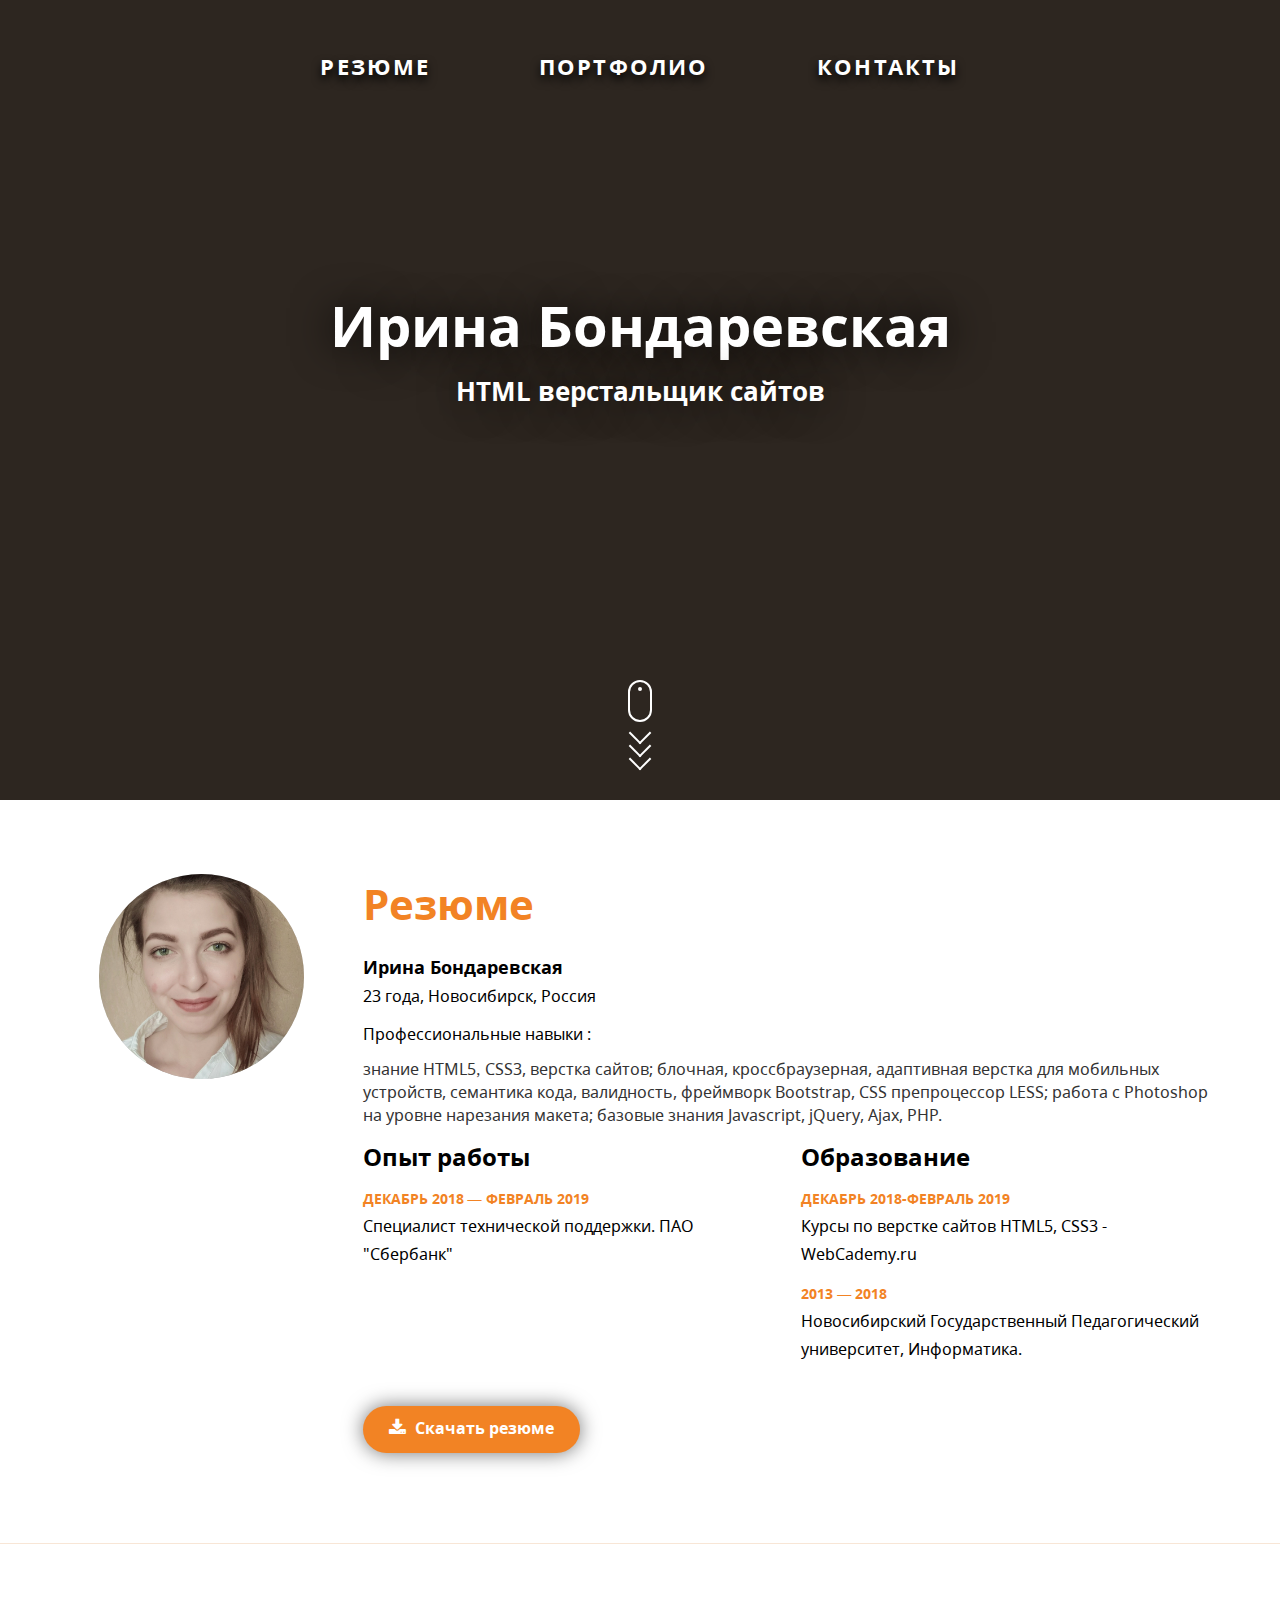
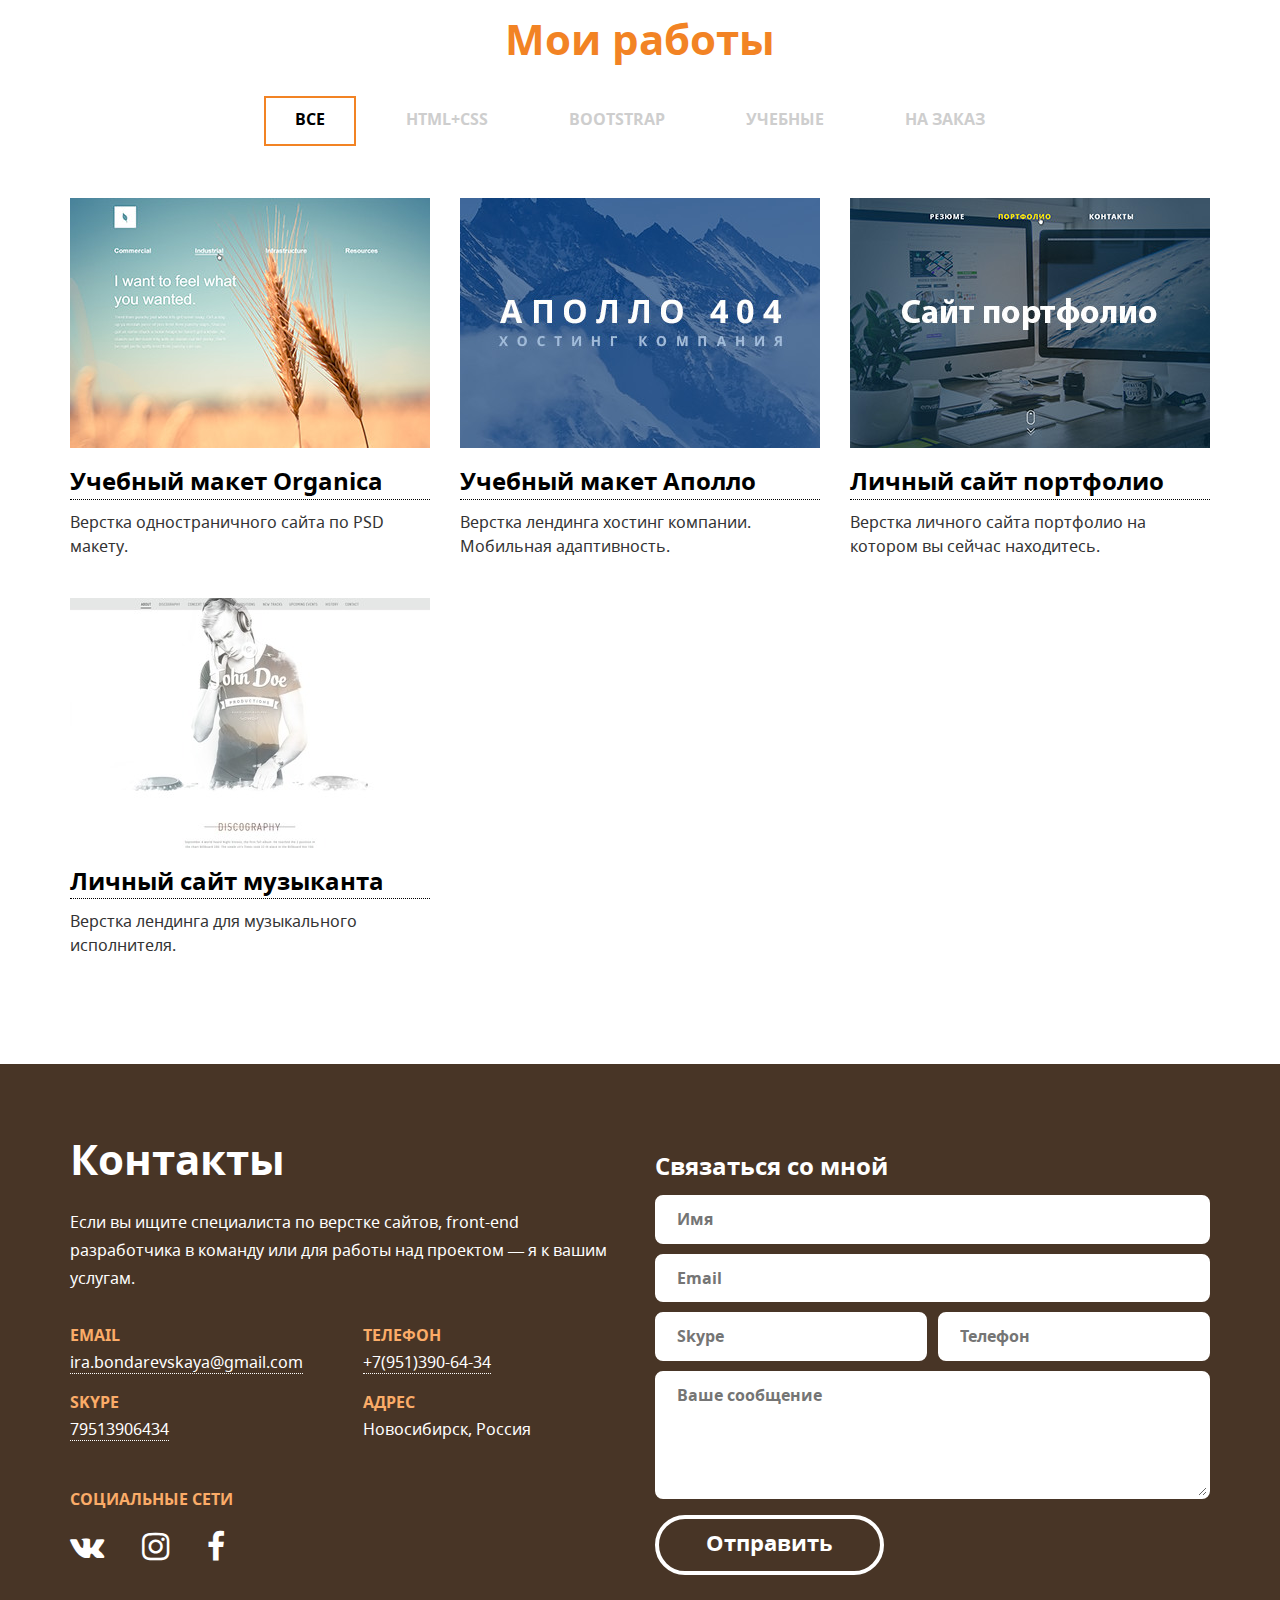
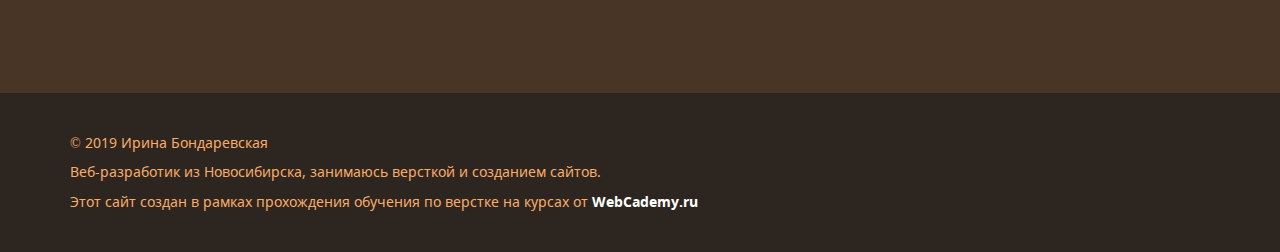
==== commit c3dbeb56: "final portfolio pr" ====
--- a/docs/index.html
+++ b/docs/index.html
@@ -47,9 +47,9 @@
 				</ul>
 			</nav>
 			<div class="header__centered-content">
-				<div class="user-photo user-photo--shadow">
+				<!--<div class="user-photo user-photo--shadow">
 					<img src="usercontent/img/ph1.jpg" alt="Ирина Бондаревская">
-				</div>
+				</div>-->
 				<h1 class="header__title">Ирина Бондаревская</h1>
 				<h2 class="header__subtitle">HTML верстальщик сайтов</h2>
 			</div>
@@ -85,8 +85,12 @@
 			<div class="col-sm-10 col-lg-9">
 				<div class="heading">Резюме</div>
 				<p><strong>Ирина Бондаревская</strong><br>23 года, Новосибирск, Россия<br></p>
-				<p>Родилась и выросла. Закончила школу. Закончила университет. После чего «активно занялась самообразованием».</p>
-
+				<p>Профессиональные навыки :</p>
+					знание HTML5‚ CSS3, верстка сайтов;
+					блочная, кроссбраузерная, адаптивная верстка для мобильных устройств, семантика кода, валидность, фреймворк Bootstrap, CSS препроцессор LESS;
+					работа с Photoshop на уровне нарезания макета;
+					базовые знания Javascript, jQuery, Ajax, PHP.
+ 
 				<!-- Опыт и образование-->
 				<div class="row">
 					<div class="col-sm-6"> 
@@ -94,26 +98,10 @@
 						<ul class="definition-list">
 							<li class="definition-list__item">
 							<div class="definition-list__def ">
-								Декабрь — настоящее время 
+								Декабрь 2018 — Февраль 2019
 							</div>
 							<div class="definition-list__desc">
-								<p>Верстальщик в веб-студии “Веб-Старт”.</p>
-							</div>
-						</li>
-							<li class="definition-list__item">
-							<div class="definition-list__def ">
-								октябрь 2015 — Декабрь 2016
-							</div>
-							<div class="definition-list__desc">
-								<p>Фрилансер, веб-дизайнер.</p>
-							</div>
-						</li>
-							<li class="definition-list__item">
-							<div class="definition-list__def ">
-								Сентбярь 2014 — Октябрь 2015
-							</div>
-							<div class="definition-list__desc">
-								<p>«ООО Кибер Софт» — Системный администратор.</p>
+								<p>Специалист технической поддержки. ПАО "Сбербанк"</p>
 							</div>
 						</li>
 						</ul>
@@ -124,10 +112,10 @@
 						<ul class="definition-list">
 							<li class="definition-list__item">
 							<div class="definition-list__def ">
-								декабрь 2018
+								декабрь 2018-февраль 2019
 							</div>
 							<div class="definition-list__desc">
-								<p>Курсы по верстке сайтов HTML5, CSS3 - 	WebCademy.ru</p>
+								<p>Курсы по верстке сайтов HTML5, CSS3 - WebCademy.ru</p>
 							</div>
 						</li>
 							<li class="definition-list__item">
@@ -135,7 +123,7 @@
 								2013 — 2018
 							</div>
 							<div class="definition-list__desc">
-								<p>Новосибирский Государственный Педагогический университет, специальность Информатика.</p>
+								<p>Новосибирский Государственный Педагогический университет,  Информатика.</p>
 							</div>
 						</li>
 							<li class="definition-list__item">
@@ -256,7 +244,7 @@
 		<!-- //Галерея работ 1 -->
 
 		<!-- Галерея работ 2 -->
-			<div class="col-sm-4 mix html-css payed">
+			<!--<div class="col-sm-4 mix html-css payed">
 				<div class="portfolio__item">
 					<div class="portfolio-item__image">
 						<a href="usercontent/img/full/carconcept.png" class="portfolio-item__image__hover fancybox" rel="group" title="Промо сайт автомобиля">
@@ -289,21 +277,21 @@
 						Верстка лендинга для компании Indian Motorcycles.
 					</div>
 				</div>
-			</div>
-			<div class="col-sm-4 mix html-css payed">
-				<div class="portfolio__item">
-					<div class="portfolio-item__image">
-						<a href="usercontent/img/full/music.jpg" class="portfolio-item__image__hover fancybox" rel="group" title="Магазин аудиотехники">
+			</div>-->
+			<div class="col-sm-4 mix html-css bootstrap tutorial">
+				<div class="portfolio__item">
+					<div class="portfolio-item__image">
+						<a href="usercontent/img/full/music.png" class="portfolio-item__image__hover fancybox" rel="group" title="Сайт исполнителя">
 								<i class="fa fa-search"></i><br>
 								<span>Смотреть макет</span>
 							</a>
-							<img src="usercontent/img/project_music.jpg" alt="Магазин аудиотехники">
-					</div>
-					<div class="portfolio-item__title">
-						<a href="usercontent/img/full/music.jpg" target="_blank">Магазин аудиотехники</a>
-					</div>
-					<div class="portfolio-item__description">
-						Верстка страниц для магазина винтажной аудиотехники.
+							<img src="usercontent/img/project_music.jpg" alt="Сайт исполнителя">
+					</div>
+					<div class="portfolio-item__title">
+						<a href="usercontent/img/full/music.png" target="_blank">Личный сайт музыканта</a>
+					</div>
+					<div class="portfolio-item__description">
+						Верстка лендинга для музыкального исполнителя.
 					</div>
 				</div>
 			</div>
@@ -338,7 +326,7 @@
 										Email
 									</div>
 									<div class="definition-list__desc">
-										<p><a href="mailto:ira.bondarevskaya@yandex.ru">ira.bondarevskaya@yandex.ru</a></p>
+										<p><a href="mailto:ira.bondarevskaya@yandex.ru">ira.bondarevskaya@gmail.com</a></p>
 									</div>
 								</li>
 								<li class="definition-list__item">
@@ -346,7 +334,7 @@
 										Skype
 									</div>
 									<div class="definition-list__desc">
-										<p><a href="skype:kitdoo?chat">kitdoo</a></p>
+										<p><a href="skype:79513906434?chat">79513906434</a></p>
 									</div>
 								</li>
 							</ul>
@@ -359,7 +347,7 @@
 										Телефон
 									</div>
 									<div class="definition-list__desc">
-										<p><a href="tel:+7 (900) 000-00-00">+79000000000</a></p>
+										<p><a href="tel:+7 (900) 000-00-00">+7(951)390-64-34</a></p>
 									</div>
 								</li>
 								<li class="definition-list__item">
@@ -403,8 +391,8 @@
 					   <form id="contact-form" class="contact-form">  
 
                        <input type="hidden" name="project_name" value="Мой персональный сайт">
-                       <input type="hidden" name="form_from" value="ira.bondarevskaya@yandex.ru">
-                       <input type="hidden" name="admin_email" value="ira.bondarevskaya@yandex.ru">
+                       <input type="hidden" name="form_from" value="ira.bondarevskaya@gmail.com">
+                       <input type="hidden" name="admin_email" value="ira.bondarevskaya@gmail.com">
                        <input type="hidden" name="form_subject" value="Обратная связь">
 					
 						<input type="text" class="contact-form__input" name="name" placeholder="Имя">
@@ -433,7 +421,7 @@
 				<p>© 2019 Ирина Бондаревская</p>	
 			</div>
 				<p>Веб-разработик из Новосибирска, занимаюсь версткой и созданием сайтов.</p>
-				<p>Этот сайт сделал в рамках прохождения обучения по верстке на курсах от <a href="http://webcademy.ru/" target="_blank">WebCademy.ru</a> </p>
+				<p>Этот сайт создан в рамках прохождения обучения по верстке на курсах от <a href="http://webcademy.ru/" target="_blank">WebCademy.ru</a> </p>
 		
 		</div>
 	</div>
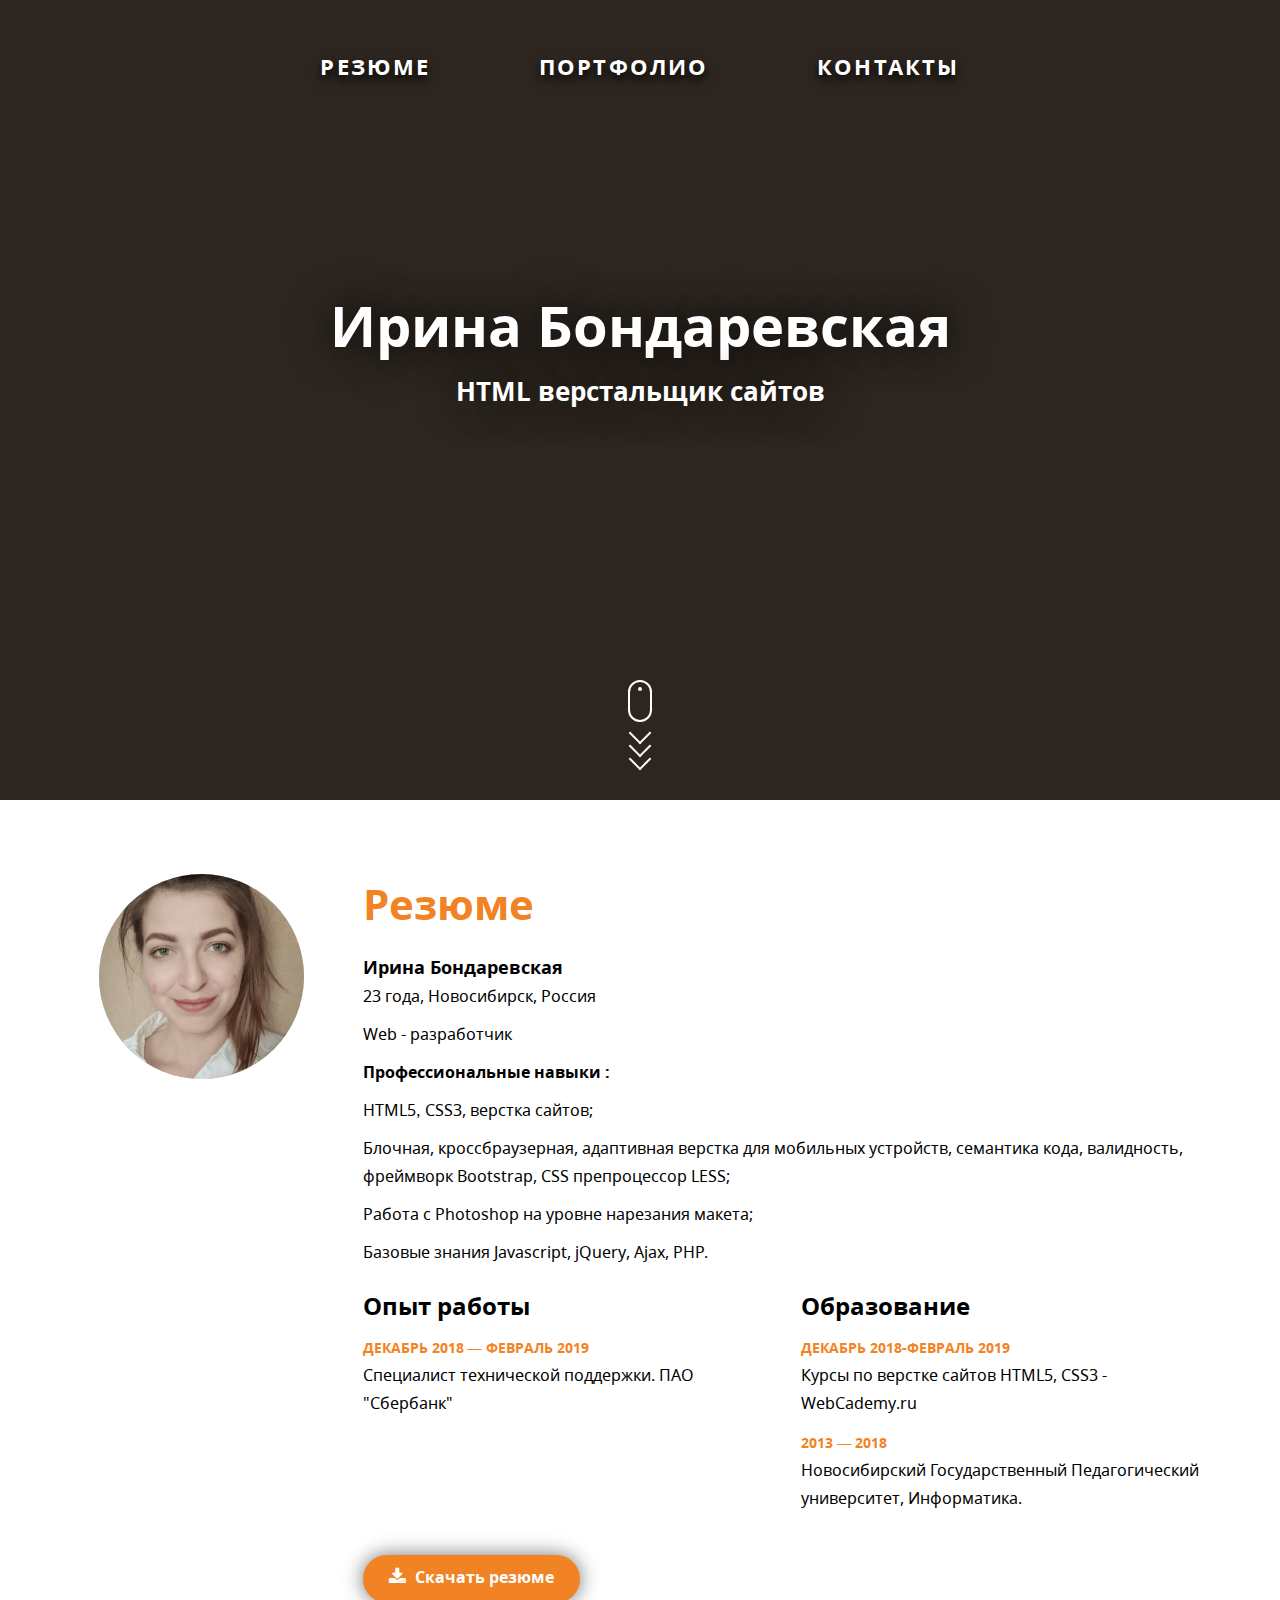
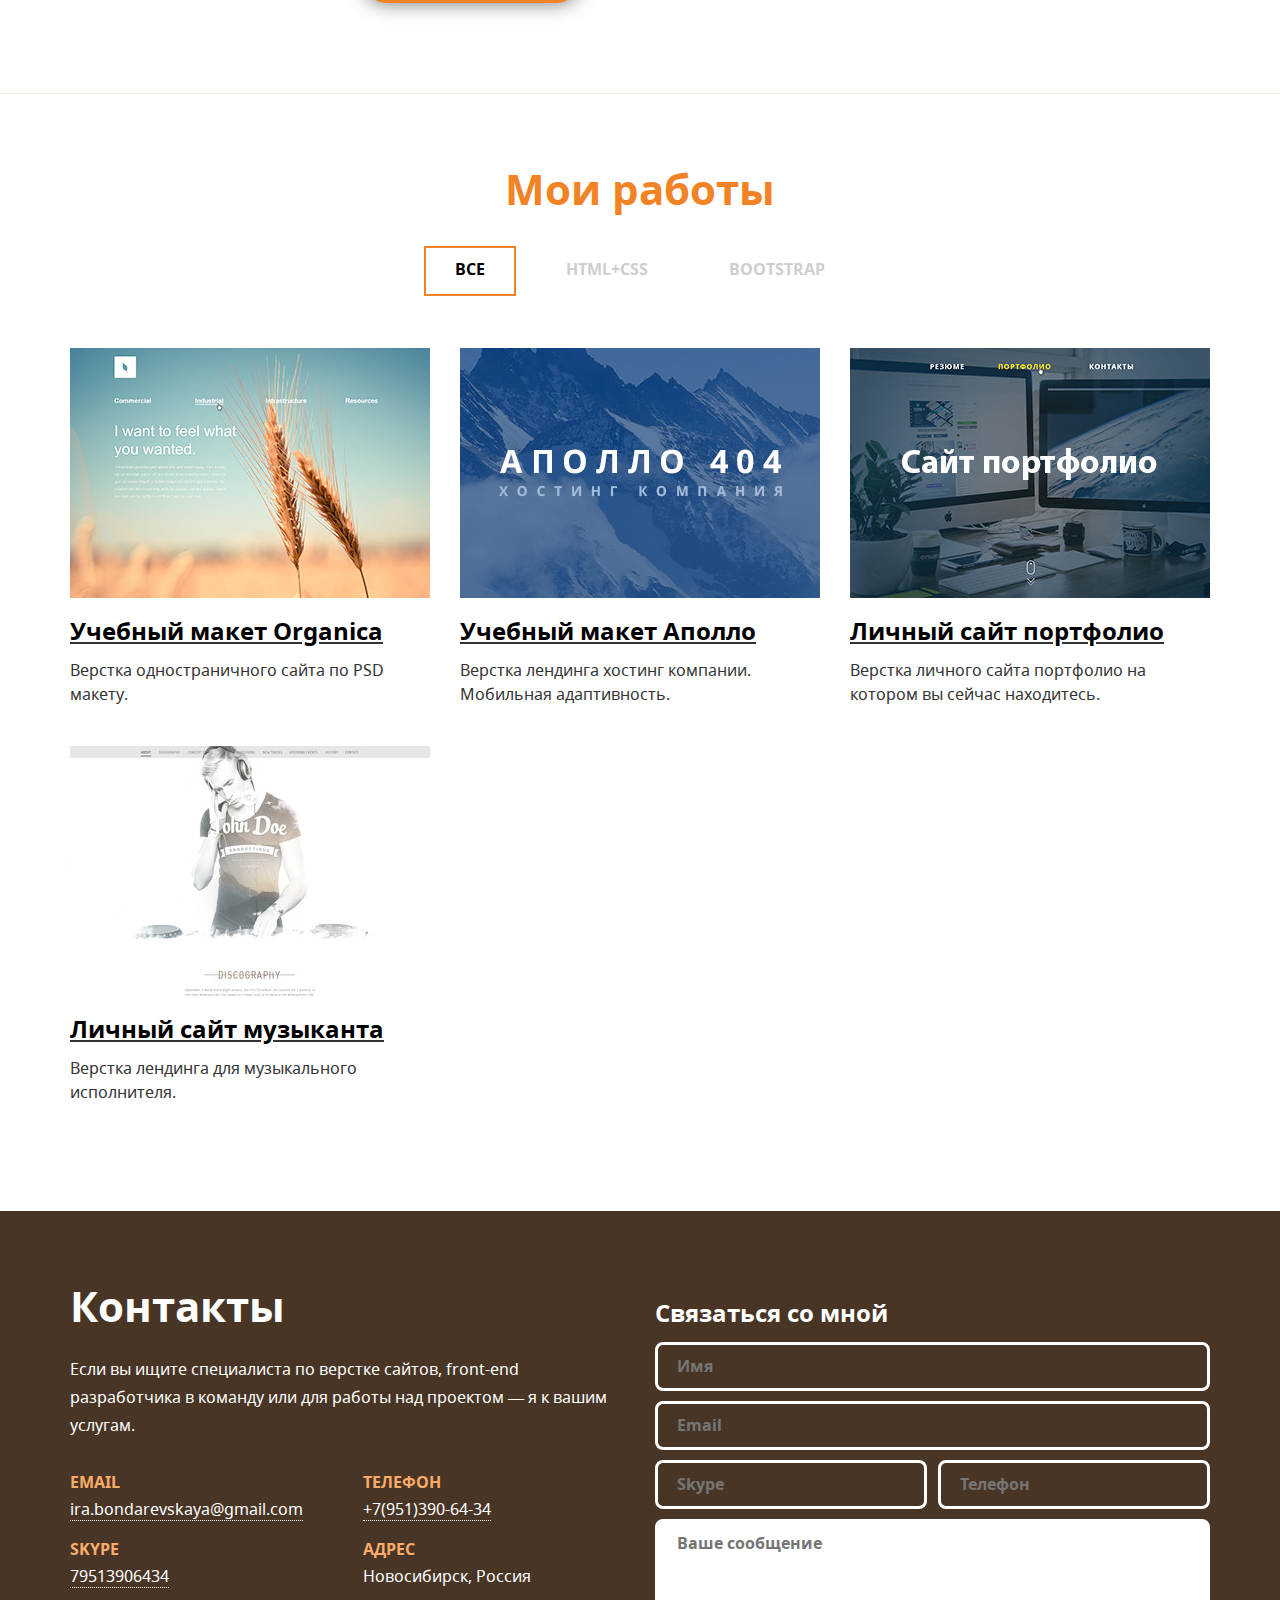
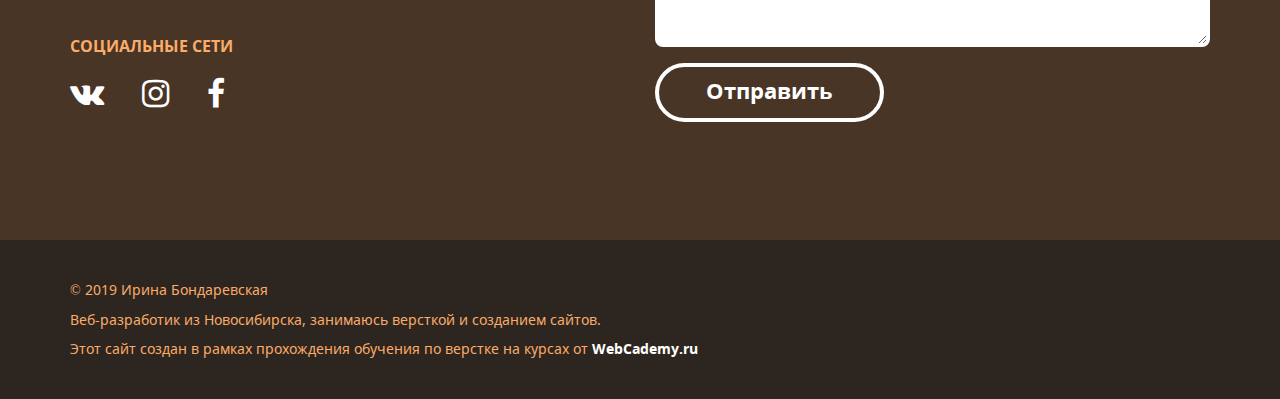
==== commit ee06418c: "corrections" ====
--- a/docs/index.html
+++ b/docs/index.html
@@ -85,11 +85,12 @@
 			<div class="col-sm-10 col-lg-9">
 				<div class="heading">Резюме</div>
 				<p><strong>Ирина Бондаревская</strong><br>23 года, Новосибирск, Россия<br></p>
-				<p>Профессиональные навыки :</p>
-					знание HTML5‚ CSS3, верстка сайтов;
-					блочная, кроссбраузерная, адаптивная верстка для мобильных устройств, семантика кода, валидность, фреймворк Bootstrap, CSS препроцессор LESS;
-					работа с Photoshop на уровне нарезания макета;
-					базовые знания Javascript, jQuery, Ajax, PHP.
+				<p>Web - разработчик</p>
+				<p><b>Профессиональные навыки :</b></p>
+					<p>HTML5‚ CSS3, верстка сайтов;</p>
+					<p>Блочная, кроссбраузерная, адаптивная верстка для мобильных устройств, семантика кода, валидность, фреймворк Bootstrap, CSS препроцессор LESS;</p>
+					<p>Работа с Photoshop на уровне нарезания макета;</p>
+					<p>Базовые знания Javascript, jQuery, Ajax, PHP.</p>
  
 				<!-- Опыт и образование-->
 				<div class="row">
@@ -176,16 +177,15 @@
 				<li class="filter-block__element">
 					<span class="filter-block__button filter" data-filter=".bootstrap">Bootstrap</span>
 				</li>
-				<li class="filter-block__element">
+				<!--<li class="filter-block__element">
 					<span class="filter-block__button filter" data-filter=".tutorial">Учебные</span>
 				</li>
 				<li class="filter-block__element">
 					<span class="filter-block__button filter" data-filter=".payed">На заказ</span>
-				</li>
+				</li>-->
 			</ul>
 		</div>
 		<!-- //Фильтр работ -->
-
 
 		<!-- Галерея работ 1 -->
 
@@ -200,7 +200,7 @@
 							<img src="usercontent/img/project_organica.jpg" alt="Учебный макет Organica">
 					</div>
 					<div class="portfolio-item__title">
-						<a href="usercontent/img/full/organic.png" target="_blank">Учебный макет Organica</a>
+						<a href="http://kitdoo.zzz.com.ua/6/index.html" target="_blank">Учебный макет Organica</a>
 					</div>
 					<div class="portfolio-item__description">
 						Верстка одностраничного сайта по PSD макету.
@@ -217,7 +217,7 @@
 							<img src="usercontent/img/project_apollo.jpg" alt="Учебный макет Аполло">
 					</div>
 					<div class="portfolio-item__title">
-						<a href="usercontent/img/full/apollo.png" target="_blank">Учебный макет Аполло</a>
+						<a href="http://kitdoo.zzz.com.ua/17/index.html" target="_blank">Учебный макет Аполло</a>
 					</div>
 					<div class="portfolio-item__description">
 						Верстка лендинга хостинг компании. Мобильная адаптивность.
@@ -234,7 +234,7 @@
 							<img src="usercontent/img/project_portfolio.jpg" alt="Личный сайт портфолио">
 					</div>
 					<div class="portfolio-item__title">
-						<a href="usercontent/img/full/portfolio.png" target="_blank">Личный сайт портфолио</a>
+						<a href="http://kitdoo.zzz.com.ua/11portfolio/index.html" target="_blank">Личный сайт портфолио</a>
 					</div>
 					<div class="portfolio-item__description">
 						Верстка личного сайта портфолио на котором вы сейчас находитесь. 
@@ -288,7 +288,7 @@
 							<img src="usercontent/img/project_music.jpg" alt="Сайт исполнителя">
 					</div>
 					<div class="portfolio-item__title">
-						<a href="usercontent/img/full/music.png" target="_blank">Личный сайт музыканта</a>
+						<a href="http://kitdoo.zzz.com.ua/music/index.html" target="_blank">Личный сайт музыканта</a>
 					</div>
 					<div class="portfolio-item__description">
 						Верстка лендинга для музыкального исполнителя.
--- a/docs/css/main.css
+++ b/docs/css/main.css
@@ -770,12 +770,13 @@
 @media (min-width: 1200px) {
   .portfolio-item__title {
     font-size: 24px;
-    border-bottom: 1px dotted #000;
+    text-decoration: underline;
   }
   .portfolio-item__title:hover,
   .portfolio-item__title:focus,
   .portfolio-item__title:active {
-    border-bottom: 1px dotted #f28324;
+    color: #f28324;
+    text-decoration: underline;
   }
 }
 .portfolio-item__description {
@@ -809,17 +810,13 @@
   font-weight: 700;
   width: 100%;
   margin-bottom: 10px;
+  margin-right: 60px;
   padding: 10px 19px;
   border: none;
   -webkit-border-radius: 8px;
   border-radius: 8px;
-  background-color: #FFF;
+  background-color: transparent;
   border: 3px solid #fff;
-  -webkit-transition: border-color 0.3s ease-in;
-  -moz-transition: border-color 0.3s ease-in;
-  -ms-transition: border-color 0.3s ease-in;
-  -o-transition: border-color 0.3s ease-in;
-  transition: border-color 0.3s ease-in;
 }
 .contact-form__input:hover,
 .contact-form__input:active,
